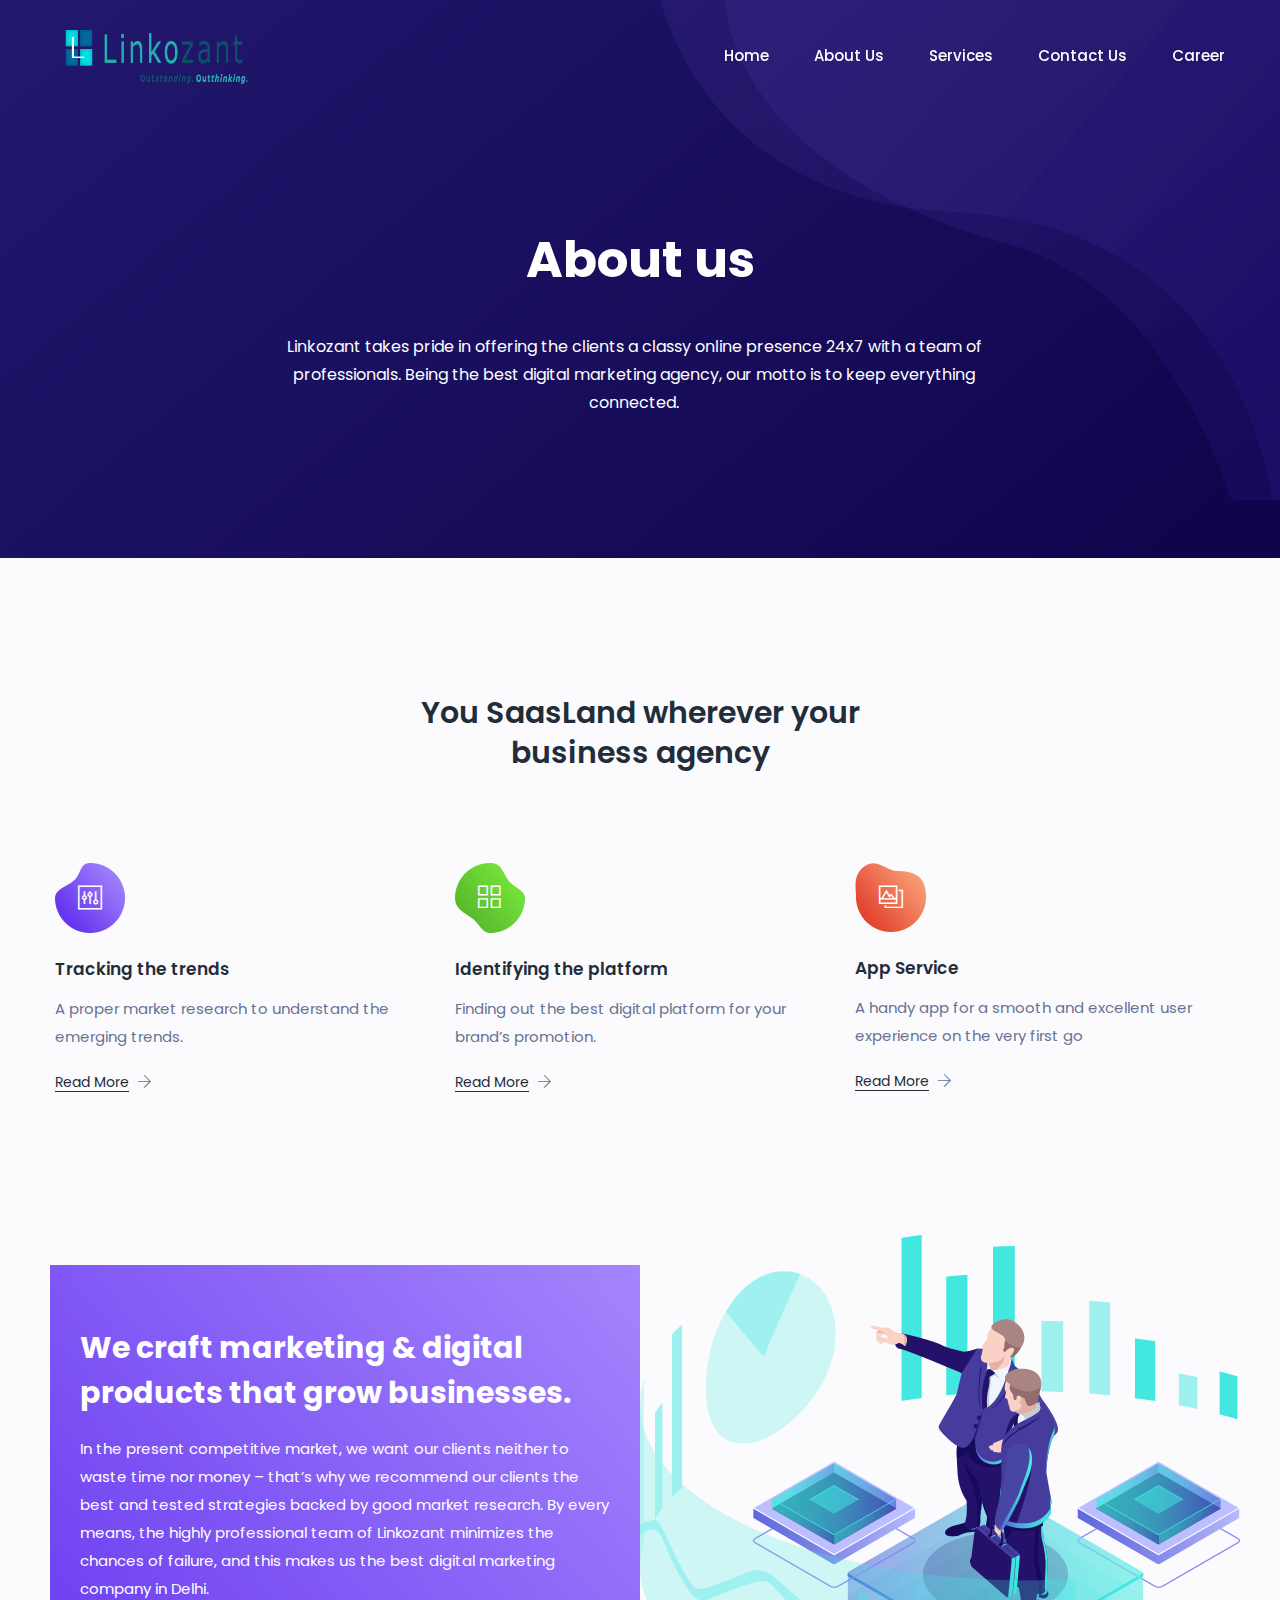
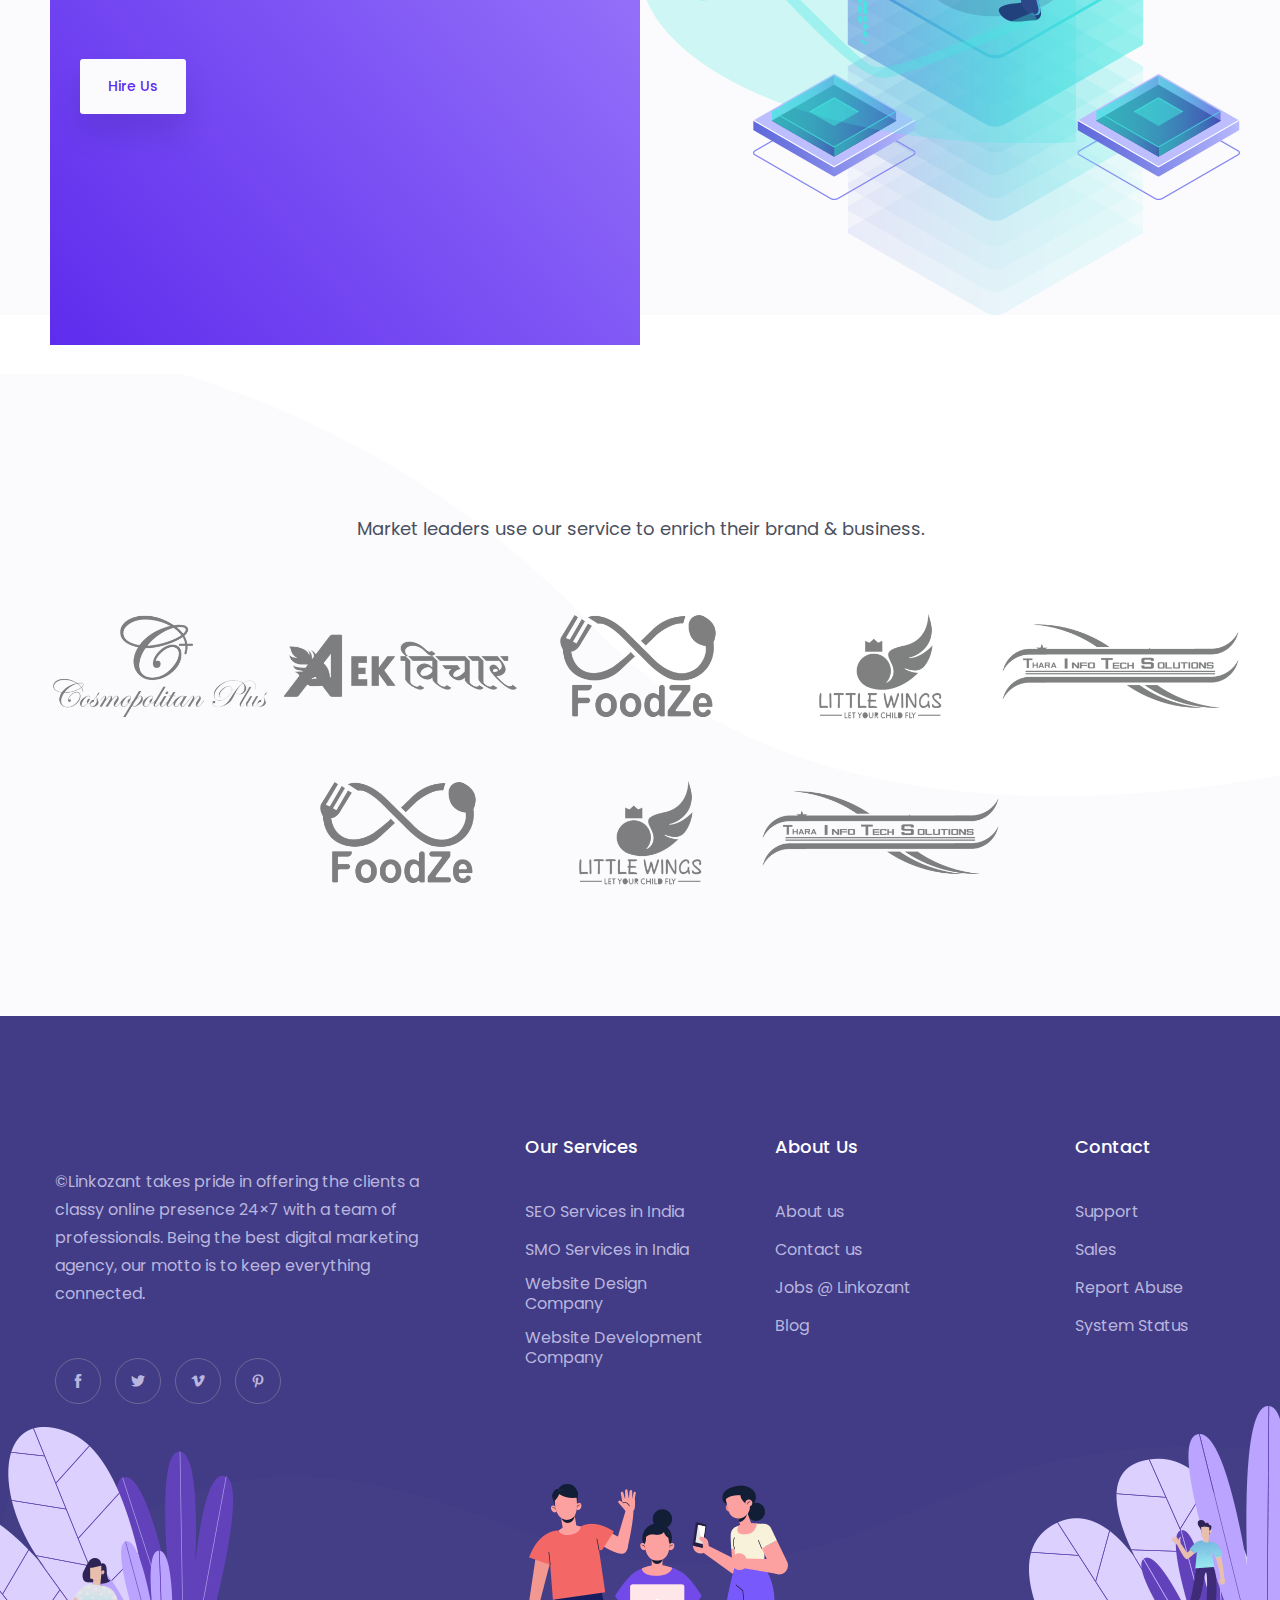
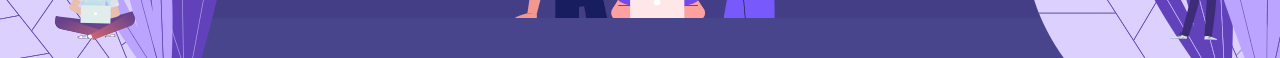
==== aboutus.html @ 65964228 "initial commit" ====
<!doctype html>
<html lang="en">

<head>
    <!-- Required meta tags -->
    <meta charset="utf-8">
    <meta name="viewport" content="width=device-width, initial-scale=1, shrink-to-fit=no">
    <link rel="shortcut icon" href="img/logo-1.png" type="image/x-icon">
    <title>Linkozant</title>
    <!-- Bootstrap CSS -->
    <!-- Bootstrap CSS -->
    <link rel="stylesheet" href="css/bootstrap.min.css">
    <link rel="stylesheet" href="vendors/bootstrap-selector/css/bootstrap-select.min.css">
    <!--icon font css-->
    <link rel="stylesheet" href="vendors/themify-icon/themify-icons.css">
    <link rel="stylesheet" href="vendors/flaticon/flaticon.css">
    <link rel="stylesheet" href="vendors/animation/animate.css">
    <link rel="stylesheet" href="vendors/owl-carousel/assets/owl.carousel.min.css">
    <link rel="stylesheet" href="vendors/magnify-pop/magnific-popup.css">
    <link rel="stylesheet" href="vendors/nice-select/nice-select.css">
    <link rel="stylesheet" href="vendors/scroll/jquery.mCustomScrollbar.min.css">
    <link rel="stylesheet" href="vendors/elagent/style.css">
    <link rel="stylesheet" href="css/style.css">
    <link rel="stylesheet" href="css/responsive.css">
</head>

<body>
    <div id="preloader">
        <div id="ctn-preloader" class="ctn-preloader">
            <div class="animation-preloader">
                <div class="spinner"></div>
                <div class="txt-loading">
                    <span data-text-preloader="L" class="letters-loading">
                        L
                    </span>
                    <span data-text-preloader="I" class="letters-loading">
                        I
                    </span>
                    <span data-text-preloader="N" class="letters-loading">
                        N
                    </span>
                    <span data-text-preloader="K" class="letters-loading">
                        K
                    </span>
                    <span data-text-preloader="O" class="letters-loading">
                        O
                    </span>
                    <span data-text-preloader="Z" class="letters-loading">
                        Z
                    </span>
                    <span data-text-preloader="A" class="letters-loading">
                        A
                    </span>
                    <span data-text-preloader="N" class="letters-loading">
                        N
                    </span>
                    <span data-text-preloader="T" class="letters-loading">
                        T
                    </span>
                </div>
                <p class="text-center">Loading</p>
            </div>
            <div class="loader">
                <div class="row">
                    <div class="col-3 loader-section section-left">
                        <div class="bg"></div>
                    </div>
                    <div class="col-3 loader-section section-left">
                        <div class="bg"></div>
                    </div>
                    <div class="col-3 loader-section section-right">
                        <div class="bg"></div>
                    </div>
                    <div class="col-3 loader-section section-right">
                        <div class="bg"></div>
                    </div>
                </div>
            </div>
        </div>
    </div>
    <div class="body_wrapper">
        <!-- Header-->
        <header class="header_area">
            <nav class="navbar navbar-expand-lg menu_one menu_eight">
                <div class="container">
                    <a class="navbar-brand sticky_logo" href="#"><img src="img/logo-2.png" srcset="img/logo-2.png" alt="logo"><img src="img/logo-2.png" srcset="img/logo-2.png 2x" alt=""></a>
                    <button class="navbar-toggler collapsed" type="button" data-toggle="collapse" data-target="#navbarSupportedContent" aria-controls="navbarSupportedContent" aria-expanded="false" aria-label="Toggle navigation">
                        <span class="menu_toggle">
                            <span class="hamburger">
                                <span></span>
                                <span></span>
                                <span></span>
                            </span>
                            <span class="hamburger-cross">
                                <span></span>
                                <span></span>
                            </span>
                        </span>
                    </button>

                    <div class="collapse navbar-collapse" id="navbarSupportedContent">
                        <ul class="navbar-nav menu w_menu ml-auto">

                            <li class="nav-item"><a title="Job Listing" class="nav-link" href="index.html">Home</a></li>
                            <li class="nav-item"><a title="Job Listing" class="nav-link" href="aboutus.html">About Us</a></li>
                            <li class="nav-item"><a title="Job Listing" class="nav-link" href="services.html">Services</a></li>
                            <li class="nav-item"><a title="Job Listing" class="nav-link" href="contactus.html">Contact Us</a></li>
                            <li class="nav-item"><a title="Job Listing" class="nav-link" href="career.html">Career</a></li>
                            
                            
                        
                        </ul>
                    </div>
                </div>
            </nav>
        </header>
        <!-- Header-->
        <section class="breadcrumb_area">
            <img class="breadcrumb_shap" src="img/breadcrumb/banner_bg.png" alt="">
            <div class="container">
                <div class="breadcrumb_content text-center">
                    <h1 class="f_p f_700 f_size_50 w_color l_height50 mb_20">About us</h1>
                    <p class="f_400 linko mt-5 w_color f_size_16 l_height26">Linkozant takes pride in offering the clients a classy online presence 24x7 with a team of professionals. Being the best digital marketing agency, our motto is to keep everything connected.</p>
                </div>
            </div>
        </section>
        <section class="agency_service_area bg_color">
            <div class="container">
                <h2 class="f_size_30 f_600 t_color3 l_height40 text-center mb_90">You SaasLand wherever your<br>
                    business agency</h2>
                <div class="row mb_30">
                    <div class="col-lg-4 col-sm-6">
                        <div class="p_service_item agency_service_item pr_70">
                            <div class="icon">
                                <img src="img/home4/icon_shape1.png" alt="">
                                <i class="ti-panel"></i>
                            </div>
                            <h5 class="f_600 f_p t_color3">Tracking the trends</h5>
                            <p>A proper market research to understand the emerging trends.</p>
                            <p class="mb-0"><a href="#">Read More</a><i class="ti-arrow-right"></i></p>
                        </div>
                    </div>
                    <div class="col-lg-4 col-sm-6">
                        <div class="p_service_item agency_service_item pl_20 pr_70">
                            <div class="icon">
                                <img src="img/home4/icon_shape2.png" alt="">
                                <i class="ti-layout-grid2"></i>
                            </div>
                            <h5 class="f_600 f_p t_color3">Identifying the platform</h5>
                            <p>Finding out the best digital platform for your brand’s promotion.</p>
                            <p class="mb-0"><a href="#">Read More</a><i class="ti-arrow-right"></i></p>
                        </div>
                    </div>
                    <div class="col-lg-4 col-sm-6">
                        <div class="p_service_item agency_service_item pl_20 pr_70">
                            <div class="icon">
                                <img src="img/home4/icon_shape3.png" alt="">
                                <i class="ti-gallery"></i>
                            </div>
                            <h5 class="f_600 f_p t_color3">App Service</h5>
                            <p>A handy app for a smooth and excellent user experience on the very first go</p>
                            <p class="mb-0"><a href="#">Read More</a><i class="ti-arrow-right"></i></p>
                        </div>
                    </div>
                </div>
            </div>
        </section>
        <section class="agency_about_area d-flex bg_color">
            <div class="col-lg-6 about_content_left ">
                <div class="about_content mb_30">
                    <h2 class="f_size_30 f_700 l_height45 mb_20">We craft marketing & digital products that grow
                        businesses.</h2>
                    <p class="f_size_15 f_400">In the present competitive market, we want our clients neither to waste time nor money – that’s why we recommend our clients the best and tested strategies backed by good market research. By every means, the highly professional team of Linkozant minimizes the chances of failure, and this makes us the best digital marketing company in Delhi.</p>
                    <a href="#" class="about_btn btn_hover mt_40">Hire Us</a>
                </div>
            </div>
            <div class="col-lg-6 about_img">
                <img src="img/home-software/pie.png" alt="" class="img-fluid">
            </div>
        </section>

        <section class="partner_logo_area_five">
            <div class="container">
                <h4 class="f_size_18 f_400 f_p text-center l_height28 mb_70">Market leaders use our service to enrich their brand
                    & business.</h4>
                <div class="row partner_info">
                    <div class="logo_item">
                        <a href="#"><img src="img/home3/logo_01.png" alt=""></a>
                    </div>
                    <div class="logo_item">
                        <a href="#"><img src="img/home3/logo_02.png" alt=""></a>
                    </div>
                    <div class="logo_item">
                        <a href="#"><img src="img/home3/logo_03.png" alt=""></a>
                    </div>
                    <div class="logo_item">
                        <a href="#"><img src="img/home3/logo_04.png" alt=""></a>
                    </div>
                    <div class="logo_item">
                        <a href="#"><img src="img/home3/logo_05.png" alt=""></a>
                    </div>
                    <div class="logo_item">
                        <a href="#"><img src="img/home3/logo_03.png" alt=""></a>
                    </div>
                    <div class="logo_item">
                        <a href="#"><img src="img/home3/logo_04.png" alt=""></a>
                    </div>
                    <div class="logo_item">
                        <a href="#"><img src="img/home3/logo_05.png" alt=""></a>
                    </div>
                </div>
            </div>
        </section>

        

        <footer class="footer_area h_footer_dark pos_footer_area">
            <img class="leaf_left" src="img/pos/leaf-left.png" alt="">
            <img class="leaf_right" src="img/pos/leaf-right.png" alt="">
            <div class="container">
                <div class="row">
                    <div class="col-lg-4 col-md-6">
                        <div class="f_widget dark_widget company_widget">
    
                            <p>©Linkozant takes pride in offering the clients a classy online presence 24×7 with a team of professionals. Being the best digital marketing agency, our motto is to keep everything connected.</p>
                            <div class="f_social_icon">
                                <a href="#" class="ti-facebook"></a>
                                <a href="#" class="ti-twitter-alt"></a>
                                <a href="#" class="ti-vimeo-alt"></a>
                                <a href="#" class="ti-pinterest"></a>
                            </div>
                        </div>
                    </div>
                    <div class="col-lg-3 col-md-6">
                        <div class="f_widget dark_widget about-widget pl_70">
                            <h3 class="f-title f_500 t_color f_size_18 mb_40">Our Services</h3>
                            <ul class="list-unstyled f_list">
                                <li><a href="#">SEO Services in India</a></li>
                                <li><a href="#">SMO Services in India</a></li>
                                <li><a href="#">Website Design Company</a></li>
                                <li><a href="#">Website Development Company</a></li>
                            </ul>
                        </div>
                    </div>
                    <div class="col-lg-3 col-md-6">
                        <div class="f_widget dark_widget about-widget pl_20">
                            <h3 class="f-title f_500 t_color f_size_18 mb_40">About Us</h3>
                            <ul class="list-unstyled f_list">
                                <li><a href="#">About us</a></li>
                                <li><a href="#">Contact us</a></li>
                                <li><a href="#">Jobs @ Linkozant </a></li>
                                <li><a href="#">Blog</a></li>
                            </ul>
                        </div>
                    </div>
                    <div class="col-lg-2 col-md-6">
                        <div class="f_widget dark_widget about-widget pl_20">
                            <h3 class="f-title f_500 t_color f_size_18 mb_40">Contact</h3>
                            <ul class="list-unstyled f_list">
                                <li><a href="#">Support</a></li>
                                <li><a href="#">Sales</a></li>
                                <li><a href="#">Report Abuse</a></li>
                                <li><a href="#">System Status</a></li>
                            </ul>
                        </div>
                    </div>
                </div>
                <div class="pos_footer_bottom justify-content-between d-flex align-items-end">
                    <img class="pos_women" src="img/pos/women.png" alt="">
                    <img src="img/pos/people.png" alt="">
                    <img class="pos_women" src="img/pos/man.png" alt="">
                </div>
            </div>
            <svg class="wave_shap" xmlns="http://www.w3.org/2000/svg">
                <path fill-rule="evenodd" opacity="0.302" fill="rgb(73, 69, 140)" d="M22.990,11.999 C22.990,11.999 -62.334,196.188 102.000,90.998 C236.033,5.204 349.217,18.152 512.000,80.998 C773.380,181.909 898.075,49.752 1051.000,15.998 C1316.369,-42.574 1488.518,78.268 1581.000,112.999 C1783.485,189.036 1942.990,61.999 1942.990,61.999 L1942.990,211.999 L22.990,211.999 L22.990,11.999 Z" />
            </svg>
        </footer>
    </div>
    <!-- Optional JavaScript -->
    <!-- jQuery first, then Popper.js, then Bootstrap JS -->
    <script src="js/jquery-3.2.1.min.js"></script>
    <script src="js/propper.js"></script>
    <script src="js/bootstrap.min.js"></script>
    <script src="vendors/wow/wow.min.js"></script>
    <script src="vendors/sckroller/jquery.parallax-scroll.js"></script>
    <script src="vendors/owl-carousel/owl.carousel.min.js"></script>
    <script src="vendors/imagesloaded/imagesloaded.pkgd.min.js"></script>
    <script src="vendors/isotope/isotope-min.js"></script>
    <script src="vendors/magnify-pop/jquery.magnific-popup.min.js"></script>
    <script src="vendors/bootstrap-selector/js/bootstrap-select.min.js"></script>
    <script src="vendors/nice-select/jquery.nice-select.min.js"></script>
    <script src="vendors/scroll/jquery.mCustomScrollbar.concat.min.js"></script>
    <script src="js/plugins.js"></script>
    <script src="js/main.js"></script>
</body>

</html>
---- vendors/themify-icon/themify-icons.css ----
@font-face {
	font-family: 'themify';
	src:url('fonts/themify.eot?-fvbane');
	src:url('fonts/themify.eot?#iefix-fvbane') format('embedded-opentype'),
		url('fonts/themify.woff?-fvbane') format('woff'),
		url('fonts/themify.ttf?-fvbane') format('truetype'),
		url('fonts/themify.svg?-fvbane#themify') format('svg');
	font-weight: normal;
	font-style: normal;
}

[class^="ti-"], [class*=" ti-"] {
	font-family: 'themify';
	speak: none;
	font-style: normal;
	font-weight: normal;
	font-variant: normal;
	text-transform: none;
	line-height: 1;

	/* Better Font Rendering =========== */
	-webkit-font-smoothing: antialiased;
	-moz-osx-font-smoothing: grayscale;
}

.ti-wand:before {
	content: "\e600";
}
.ti-volume:before {
	content: "\e601";
}
.ti-user:before {
	content: "\e602";
}
.ti-unlock:before {
	content: "\e603";
}
.ti-unlink:before {
	content: "\e604";
}
.ti-trash:before {
	content: "\e605";
}
.ti-thought:before {
	content: "\e606";
}
.ti-target:before {
	content: "\e607";
}
.ti-tag:before {
	content: "\e608";
}
.ti-tablet:before {
	content: "\e609";
}
.ti-star:before {
	content: "\e60a";
}
.ti-spray:before {
	content: "\e60b";
}
.ti-signal:before {
	content: "\e60c";
}
.ti-shopping-cart:before {
	content: "\e60d";
}
.ti-shopping-cart-full:before {
	content: "\e60e";
}
.ti-settings:before {
	content: "\e60f";
}
.ti-search:before {
	content: "\e610";
}
.ti-zoom-in:before {
	content: "\e611";
}
.ti-zoom-out:before {
	content: "\e612";
}
.ti-cut:before {
	content: "\e613";
}
.ti-ruler:before {
	content: "\e614";
}
.ti-ruler-pencil:before {
	content: "\e615";
}
.ti-ruler-alt:before {
	content: "\e616";
}
.ti-bookmark:before {
	content: "\e617";
}
.ti-bookmark-alt:before {
	content: "\e618";
}
.ti-reload:before {
	content: "\e619";
}
.ti-plus:before {
	content: "\e61a";
}
.ti-pin:before {
	content: "\e61b";
}
.ti-pencil:before {
	content: "\e61c";
}
.ti-pencil-alt:before {
	content: "\e61d";
}
.ti-paint-roller:before {
	content: "\e61e";
}
.ti-paint-bucket:before {
	content: "\e61f";
}
.ti-na:before {
	content: "\e620";
}
.ti-mobile:before {
	content: "\e621";
}
.ti-minus:before {
	content: "\e622";
}
.ti-medall:before {
	content: "\e623";
}
.ti-medall-alt:before {
	content: "\e624";
}
.ti-marker:before {
	content: "\e625";
}
.ti-marker-alt:before {
	content: "\e626";
}
.ti-arrow-up:before {
	content: "\e627";
}
.ti-arrow-right:before {
	content: "\e628";
}
.ti-arrow-left:before {
	content: "\e629";
}
.ti-arrow-down:before {
	content: "\e62a";
}
.ti-lock:before {
	content: "\e62b";
}
.ti-location-arrow:before {
	content: "\e62c";
}
.ti-link:before {
	content: "\e62d";
}
.ti-layout:before {
	content: "\e62e";
}
.ti-layers:before {
	content: "\e62f";
}
.ti-layers-alt:before {
	content: "\e630";
}
.ti-key:before {
	content: "\e631";
}
.ti-import:before {
	content: "\e632";
}
.ti-image:before {
	content: "\e633";
}
.ti-heart:before {
	content: "\e634";
}
.ti-heart-broken:before {
	content: "\e635";
}
.ti-hand-stop:before {
	content: "\e636";
}
.ti-hand-open:before {
	content: "\e637";
}
.ti-hand-drag:before {
	content: "\e638";
}
.ti-folder:before {
	content: "\e639";
}
.ti-flag:before {
	content: "\e63a";
}
.ti-flag-alt:before {
	content: "\e63b";
}
.ti-flag-alt-2:before {
	content: "\e63c";
}
.ti-eye:before {
	content: "\e63d";
}
.ti-export:before {
	content: "\e63e";
}
.ti-exchange-vertical:before {
	content: "\e63f";
}
.ti-desktop:before {
	content: "\e640";
}
.ti-cup:before {
	content: "\e641";
}
.ti-crown:before {
	content: "\e642";
}
.ti-comments:before {
	content: "\e643";
}
.ti-comment:before {
	content: "\e644";
}
.ti-comment-alt:before {
	content: "\e645";
}
.ti-close:before {
	content: "\e646";
}
.ti-clip:before {
	content: "\e647";
}
.ti-angle-up:before {
	content: "\e648";
}
.ti-angle-right:before {
	content: "\e649";
}
.ti-angle-left:before {
	content: "\e64a";
}
.ti-angle-down:before {
	content: "\e64b";
}
.ti-check:before {
	content: "\e64c";
}
.ti-check-box:before {
	content: "\e64d";
}
.ti-camera:before {
	content: "\e64e";
}
.ti-announcement:before {
	content: "\e64f";
}
.ti-brush:before {
	content: "\e650";
}
.ti-briefcase:before {
	content: "\e651";
}
.ti-bolt:before {
	content: "\e652";
}
.ti-bolt-alt:before {
	content: "\e653";
}
.ti-blackboard:before {
	content: "\e654";
}
.ti-bag:before {
	content: "\e655";
}
.ti-move:before {
	content: "\e656";
}
.ti-arrows-vertical:before {
	content: "\e657";
}
.ti-arrows-horizontal:before {
	content: "\e658";
}
.ti-fullscreen:before {
	content: "\e659";
}
.ti-arrow-top-right:before {
	content: "\e65a";
}
.ti-arrow-top-left:before {
	content: "\e65b";
}
.ti-arrow-circle-up:before {
	content: "\e65c";
}
.ti-arrow-circle-right:before {
	content: "\e65d";
}
.ti-arrow-circle-left:before {
	content: "\e65e";
}
.ti-arrow-circle-down:before {
	content: "\e65f";
}
.ti-angle-double-up:before {
	content: "\e660";
}
.ti-angle-double-right:before {
	content: "\e661";
}
.ti-angle-double-left:before {
	content: "\e662";
}
.ti-angle-double-down:before {
	content: "\e663";
}
.ti-zip:before {
	content: "\e664";
}
.ti-world:before {
	content: "\e665";
}
.ti-wheelchair:before {
	content: "\e666";
}
.ti-view-list:before {
	content: "\e667";
}
.ti-view-list-alt:before {
	content: "\e668";
}
.ti-view-grid:before {
	content: "\e669";
}
.ti-uppercase:before {
	content: "\e66a";
}
.ti-upload:before {
	content: "\e66b";
}
.ti-underline:before {
	content: "\e66c";
}
.ti-truck:before {
	content: "\e66d";
}
.ti-timer:before {
	content: "\e66e";
}
.ti-ticket:before {
	content: "\e66f";
}
.ti-thumb-up:before {
	content: "\e670";
}
.ti-thumb-down:before {
	content: "\e671";
}
.ti-text:before {
	content: "\e672";
}
.ti-stats-up:before {
	content: "\e673";
}
.ti-stats-down:before {
	content: "\e674";
}
.ti-split-v:before {
	content: "\e675";
}
.ti-split-h:before {
	content: "\e676";
}
.ti-smallcap:before {
	content: "\e677";
}
.ti-shine:before {
	content: "\e678";
}
.ti-shift-right:before {
	content: "\e679";
}
.ti-shift-left:before {
	content: "\e67a";
}
.ti-shield:before {
	content: "\e67b";
}
.ti-notepad:before {
	content: "\e67c";
}
.ti-server:before {
	content: "\e67d";
}
.ti-quote-right:before {
	content: "\e67e";
}
.ti-quote-left:before {
	content: "\e67f";
}
.ti-pulse:before {
	content: "\e680";
}
.ti-printer:before {
	content: "\e681";
}
.ti-power-off:before {
	content: "\e682";
}
.ti-plug:before {
	content: "\e683";
}
.ti-pie-chart:before {
	content: "\e684";
}
.ti-paragraph:before {
	content: "\e685";
}
.ti-panel:before {
	content: "\e686";
}
.ti-package:before {
	content: "\e687";
}
.ti-music:before {
	content: "\e688";
}
.ti-music-alt:before {
	content: "\e689";
}
.ti-mouse:before {
	content: "\e68a";
}
.ti-mouse-alt:before {
	content: "\e68b";
}
.ti-money:before {
	content: "\e68c";
}
.ti-microphone:before {
	content: "\e68d";
}
.ti-menu:before {
	content: "\e68e";
}
.ti-menu-alt:before {
	content: "\e68f";
}
.ti-map:before {
	content: "\e690";
}
.ti-map-alt:before {
	content: "\e691";
}
.ti-loop:before {
	content: "\e692";
}
.ti-location-pin:before {
	content: "\e693";
}
.ti-list:before {
	content: "\e694";
}
.ti-light-bulb:before {
	content: "\e695";
}
.ti-Italic:before {
	content: "\e696";
}
.ti-info:before {
	content: "\e697";
}
.ti-infinite:before {
	content: "\e698";
}
.ti-id-badge:before {
	content: "\e699";
}
.ti-hummer:before {
	content: "\e69a";
}
.ti-home:before {
	content: "\e69b";
}
.ti-help:before {
	content: "\e69c";
}
.ti-headphone:before {
	content: "\e69d";
}
.ti-harddrives:before {
	content: "\e69e";
}
.ti-harddrive:before {
	content: "\e69f";
}
.ti-gift:before {
	content: "\e6a0";
}
.ti-game:before {
	content: "\e6a1";
}
.ti-filter:before {
	content: "\e6a2";
}
.ti-files:before {
	content: "\e6a3";
}
.ti-file:before {
	content: "\e6a4";
}
.ti-eraser:before {
	content: "\e6a5";
}
.ti-envelope:before {
	content: "\e6a6";
}
.ti-download:before {
	content: "\e6a7";
}
.ti-direction:before {
	content: "\e6a8";
}
.ti-direction-alt:before {
	content: "\e6a9";
}
.ti-dashboard:before {
	content: "\e6aa";
}
.ti-control-stop:before {
	content: "\e6ab";
}
.ti-control-shuffle:before {
	content: "\e6ac";
}
.ti-control-play:before {
	content: "\e6ad";
}
.ti-control-pause:before {
	content: "\e6ae";
}
.ti-control-forward:before {
	content: "\e6af";
}
.ti-control-backward:before {
	content: "\e6b0";
}
.ti-cloud:before {
	content: "\e6b1";
}
.ti-cloud-up:before {
	content: "\e6b2";
}
.ti-cloud-down:before {
	content: "\e6b3";
}
.ti-clipboard:before {
	content: "\e6b4";
}
.ti-car:before {
	content: "\e6b5";
}
.ti-calendar:before {
	content: "\e6b6";
}
.ti-book:before {
	content: "\e6b7";
}
.ti-bell:before {
	content: "\e6b8";
}
.ti-basketball:before {
	content: "\e6b9";
}
.ti-bar-chart:before {
	content: "\e6ba";
}
.ti-bar-chart-alt:before {
	content: "\e6bb";
}
.ti-back-right:before {
	content: "\e6bc";
}
.ti-back-left:before {
	content: "\e6bd";
}
.ti-arrows-corner:before {
	content: "\e6be";
}
.ti-archive:before {
	content: "\e6bf";
}
.ti-anchor:before {
	content: "\e6c0";
}
.ti-align-right:before {
	content: "\e6c1";
}
.ti-align-left:before {
	content: "\e6c2";
}
.ti-align-justify:before {
	content: "\e6c3";
}
.ti-align-center:before {
	content: "\e6c4";
}
.ti-alert:before {
	content: "\e6c5";
}
.ti-alarm-clock:before {
	content: "\e6c6";
}
.ti-agenda:before {
	content: "\e6c7";
}
.ti-write:before {
	content: "\e6c8";
}
.ti-window:before {
	content: "\e6c9";
}
.ti-widgetized:before {
	content: "\e6ca";
}
.ti-widget:before {
	content: "\e6cb";
}
.ti-widget-alt:before {
	content: "\e6cc";
}
.ti-wallet:before {
	content: "\e6cd";
}
.ti-video-clapper:before {
	content: "\e6ce";
}
.ti-video-camera:before {
	content: "\e6cf";
}
.ti-vector:before {
	content: "\e6d0";
}
.ti-themify-logo:before {
	content: "\e6d1";
}
.ti-themify-favicon:before {
	content: "\e6d2";
}
.ti-themify-favicon-alt:before {
	content: "\e6d3";
}
.ti-support:before {
	content: "\e6d4";
}
.ti-stamp:before {
	content: "\e6d5";
}
.ti-split-v-alt:before {
	content: "\e6d6";
}
.ti-slice:before {
	content: "\e6d7";
}
.ti-shortcode:before {
	content: "\e6d8";
}
.ti-shift-right-alt:before {
	content: "\e6d9";
}
.ti-shift-left-alt:before {
	content: "\e6da";
}
.ti-ruler-alt-2:before {
	content: "\e6db";
}
.ti-receipt:before {
	content: "\e6dc";
}
.ti-pin2:before {
	content: "\e6dd";
}
.ti-pin-alt:before {
	content: "\e6de";
}
.ti-pencil-alt2:before {
	content: "\e6df";
}
.ti-palette:before {
	content: "\e6e0";
}
.ti-more:before {
	content: "\e6e1";
}
.ti-more-alt:before {
	content: "\e6e2";
}
.ti-microphone-alt:before {
	content: "\e6e3";
}
.ti-magnet:before {
	content: "\e6e4";
}
.ti-line-double:before {
	content: "\e6e5";
}
.ti-line-dotted:before {
	content: "\e6e6";
}
.ti-line-dashed:before {
	content: "\e6e7";
}
.ti-layout-width-full:before {
	content: "\e6e8";
}
.ti-layout-width-default:before {
	content: "\e6e9";
}
.ti-layout-width-default-alt:before {
	content: "\e6ea";
}
.ti-layout-tab:before {
	content: "\e6eb";
}
.ti-layout-tab-window:before {
	content: "\e6ec";
}
.ti-layout-tab-v:before {
	content: "\e6ed";
}
.ti-layout-tab-min:before {
	content: "\e6ee";
}
.ti-layout-slider:before {
	content: "\e6ef";
}
.ti-layout-slider-alt:before {
	content: "\e6f0";
}
.ti-layout-sidebar-right:before {
	content: "\e6f1";
}
.ti-layout-sidebar-none:before {
	content: "\e6f2";
}
.ti-layout-sidebar-left:before {
	content: "\e6f3";
}
.ti-layout-placeholder:before {
	content: "\e6f4";
}
.ti-layout-menu:before {
	content: "\e6f5";
}
.ti-layout-menu-v:before {
	content: "\e6f6";
}
.ti-layout-menu-separated:before {
	content: "\e6f7";
}
.ti-layout-menu-full:before {
	content: "\e6f8";
}
.ti-layout-media-right-alt:before {
	content: "\e6f9";
}
.ti-layout-media-right:before {
	content: "\e6fa";
}
.ti-layout-media-overlay:before {
	content: "\e6fb";
}
.ti-layout-media-overlay-alt:before {
	content: "\e6fc";
}
.ti-layout-media-overlay-alt-2:before {
	content: "\e6fd";
}
.ti-layout-media-left-alt:before {
	content: "\e6fe";
}
.ti-layout-media-left:before {
	content: "\e6ff";
}
.ti-layout-media-center-alt:before {
	content: "\e700";
}
.ti-layout-media-center:before {
	content: "\e701";
}
.ti-layout-list-thumb:before {
	content: "\e702";
}
.ti-layout-list-thumb-alt:before {
	content: "\e703";
}
.ti-layout-list-post:before {
	content: "\e704";
}
.ti-layout-list-large-image:before {
	content: "\e705";
}
.ti-layout-line-solid:before {
	content: "\e706";
}
.ti-layout-grid4:before {
	content: "\e707";
}
.ti-layout-grid3:before {
	content: "\e708";
}
.ti-layout-grid2:before {
	content: "\e709";
}
.ti-layout-grid2-thumb:before {
	content: "\e70a";
}
.ti-layout-cta-right:before {
	content: "\e70b";
}
.ti-layout-cta-left:before {
	content: "\e70c";
}
.ti-layout-cta-center:before {
	content: "\e70d";
}
.ti-layout-cta-btn-right:before {
	content: "\e70e";
}
.ti-layout-cta-btn-left:before {
	content: "\e70f";
}
.ti-layout-column4:before {
	content: "\e710";
}
.ti-layout-column3:before {
	content: "\e711";
}
.ti-layout-column2:before {
	content: "\e712";
}
.ti-layout-accordion-separated:before {
	content: "\e713";
}
.ti-layout-accordion-merged:before {
	content: "\e714";
}
.ti-layout-accordion-list:before {
	content: "\e715";
}
.ti-ink-pen:before {
	content: "\e716";
}
.ti-info-alt:before {
	content: "\e717";
}
.ti-help-alt:before {
	content: "\e718";
}
.ti-headphone-alt:before {
	content: "\e719";
}
.ti-hand-point-up:before {
	content: "\e71a";
}
.ti-hand-point-right:before {
	content: "\e71b";
}
.ti-hand-point-left:before {
	content: "\e71c";
}
.ti-hand-point-down:before {
	content: "\e71d";
}
.ti-gallery:before {
	content: "\e71e";
}
.ti-face-smile:before {
	content: "\e71f";
}
.ti-face-sad:before {
	content: "\e720";
}
.ti-credit-card:before {
	content: "\e721";
}
.ti-control-skip-forward:before {
	content: "\e722";
}
.ti-control-skip-backward:before {
	content: "\e723";
}
.ti-control-record:before {
	content: "\e724";
}
.ti-control-eject:before {
	content: "\e725";
}
.ti-comments-smiley:before {
	content: "\e726";
}
.ti-brush-alt:before {
	content: "\e727";
}
.ti-youtube:before {
	content: "\e728";
}
.ti-vimeo:before {
	content: "\e729";
}
.ti-twitter:before {
	content: "\e72a";
}
.ti-time:before {
	content: "\e72b";
}
.ti-tumblr:before {
	content: "\e72c";
}
.ti-skype:before {
	content: "\e72d";
}
.ti-share:before {
	content: "\e72e";
}
.ti-share-alt:before {
	content: "\e72f";
}
.ti-rocket:before {
	content: "\e730";
}
.ti-pinterest:before {
	content: "\e731";
}
.ti-new-window:before {
	content: "\e732";
}
.ti-microsoft:before {
	content: "\e733";
}
.ti-list-ol:before {
	content: "\e734";
}
.ti-linkedin:before {
	content: "\e735";
}
.ti-layout-sidebar-2:before {
	content: "\e736";
}
.ti-layout-grid4-alt:before {
	content: "\e737";
}
.ti-layout-grid3-alt:before {
	content: "\e738";
}
.ti-layout-grid2-alt:before {
	content: "\e739";
}
.ti-layout-column4-alt:before {
	content: "\e73a";
}
.ti-layout-column3-alt:before {
	content: "\e73b";
}
.ti-layout-column2-alt:before {
	content: "\e73c";
}
.ti-instagram:before {
	content: "\e73d";
}
.ti-google:before {
	content: "\e73e";
}
.ti-github:before {
	content: "\e73f";
}
.ti-flickr:before {
	content: "\e740";
}
.ti-facebook:before {
	content: "\e741";
}
.ti-dropbox:before {
	content: "\e742";
}
.ti-dribbble:before {
	content: "\e743";
}
.ti-apple:before {
	content: "\e744";
}
.ti-android:before {
	content: "\e745";
}
.ti-save:before {
	content: "\e746";
}
.ti-save-alt:before {
	content: "\e747";
}
.ti-yahoo:before {
	content: "\e748";
}
.ti-wordpress:before {
	content: "\e749";
}
.ti-vimeo-alt:before {
	content: "\e74a";
}
.ti-twitter-alt:before {
	content: "\e74b";
}
.ti-tumblr-alt:before {
	content: "\e74c";
}
.ti-trello:before {
	content: "\e74d";
}
.ti-stack-overflow:before {
	content: "\e74e";
}
.ti-soundcloud:before {
	content: "\e74f";
}
.ti-sharethis:before {
	content: "\e750";
}
.ti-sharethis-alt:before {
	content: "\e751";
}
.ti-reddit:before {
	content: "\e752";
}
.ti-pinterest-alt:before {
	content: "\e753";
}
.ti-microsoft-alt:before {
	content: "\e754";
}
.ti-linux:before {
	content: "\e755";
}
.ti-jsfiddle:before {
	content: "\e756";
}
.ti-joomla:before {
	content: "\e757";
}
.ti-html5:before {
	content: "\e758";
}
.ti-flickr-alt:before {
	content: "\e759";
}
.ti-email:before {
	content: "\e75a";
}
.ti-drupal:before {
	content: "\e75b";
}
.ti-dropbox-alt:before {
	content: "\e75c";
}
.ti-css3:before {
	content: "\e75d";
}
.ti-rss:before {
	content: "\e75e";
}
.ti-rss-alt:before {
	content: "\e75f";
}
---- vendors/flaticon/flaticon.css ----
/*
  	Flaticon icon font: Flaticon
  	Creation date: 24/07/2018 07:52
  	*/

@font-face {
  font-family: "Flaticon";
  src: url("./Flaticon.eot");
  src: url("./Flaticon.eot?#iefix") format("embedded-opentype"),
       url("./Flaticon.woff") format("woff"),
       url("./Flaticon.ttf") format("truetype"),
       url("./Flaticon.svg#Flaticon") format("svg");
  font-weight: normal;
  font-style: normal;
}

@media screen and (-webkit-min-device-pixel-ratio:0) {
  @font-face {
    font-family: "Flaticon";
    src: url("./Flaticon.svg#Flaticon") format("svg");
  }
}

[class^="flaticon-"]:before, [class*=" flaticon-"]:before,
[class^="flaticon-"]:after, [class*=" flaticon-"]:after {   
  font-family: Flaticon;
        font-size: 20px;
font-style: normal;
margin-left: 20px;
}

.flaticon-target:before { content: "\f100"; }
.flaticon-lightbulb:before { content: "\f101"; }
.flaticon-mortarboard:before { content: "\f102"; }
---- vendors/nice-select/nice-select.css ----
.nice-select {
  -webkit-tap-highlight-color: transparent;
  background-color: #fff;
  border-radius: 5px;
  border: solid 1px #e8e8e8;
  box-sizing: border-box;
  clear: both;
  cursor: pointer;
  display: block;
  float: left;
  font-family: inherit;
  font-size: 14px;
  font-weight: normal;
  height: 42px;
  line-height: 40px;
  outline: none;
  padding-left: 18px;
  padding-right: 30px;
  position: relative;
  text-align: left !important;
  -webkit-transition: all 0.2s ease-in-out;
  transition: all 0.2s ease-in-out;
  -webkit-user-select: none;
     -moz-user-select: none;
      -ms-user-select: none;
          user-select: none;
  white-space: nowrap;
  width: auto; }
  .nice-select:hover {
    border-color: #dbdbdb; }
  .nice-select:active, .nice-select.open, .nice-select:focus {
    border-color: #999; }
  .nice-select:after {
    border-bottom: 2px solid #999;
    border-right: 2px solid #999;
    content: '';
    display: block;
    height: 5px;
    margin-top: -4px;
    pointer-events: none;
    position: absolute;
    right: 12px;
    top: 50%;
    -webkit-transform-origin: 66% 66%;
        -ms-transform-origin: 66% 66%;
            transform-origin: 66% 66%;
    -webkit-transform: rotate(45deg);
        -ms-transform: rotate(45deg);
            transform: rotate(45deg);
    -webkit-transition: all 0.15s ease-in-out;
    transition: all 0.15s ease-in-out;
    width: 5px; }
  .nice-select.open:after {
    -webkit-transform: rotate(-135deg);
        -ms-transform: rotate(-135deg);
            transform: rotate(-135deg); }
  .nice-select.open .list {
    opacity: 1;
    pointer-events: auto;
    -webkit-transform: scale(1) translateY(0);
        -ms-transform: scale(1) translateY(0);
            transform: scale(1) translateY(0); }
  .nice-select.disabled {
    border-color: #ededed;
    color: #999;
    pointer-events: none; }
    .nice-select.disabled:after {
      border-color: #cccccc; }
  .nice-select.wide {
    width: 100%; }
    .nice-select.wide .list {
      left: 0 !important;
      right: 0 !important; }
  .nice-select.right {
    float: right; }
    .nice-select.right .list {
      left: auto;
      right: 0; }
  .nice-select.small {
    font-size: 12px;
    height: 36px;
    line-height: 34px; }
    .nice-select.small:after {
      height: 4px;
      width: 4px; }
    .nice-select.small .option {
      line-height: 34px;
      min-height: 34px; }
  .nice-select .list {
    background-color: #fff;
    border-radius: 5px;
    box-shadow: 0 0 0 1px rgba(68, 68, 68, 0.11);
    box-sizing: border-box;
    margin-top: 4px;
    opacity: 0;
    overflow: hidden;
    padding: 0;
    pointer-events: none;
    position: absolute;
    top: 100%;
    left: 0;
    -webkit-transform-origin: 50% 0;
        -ms-transform-origin: 50% 0;
            transform-origin: 50% 0;
    -webkit-transform: scale(0.75) translateY(-21px);
        -ms-transform: scale(0.75) translateY(-21px);
            transform: scale(0.75) translateY(-21px);
    -webkit-transition: all 0.2s cubic-bezier(0.5, 0, 0, 1.25), opacity 0.15s ease-out;
    transition: all 0.2s cubic-bezier(0.5, 0, 0, 1.25), opacity 0.15s ease-out;
    z-index: 9; }
    .nice-select .list:hover .option:not(:hover) {
      background-color: transparent !important; }
  .nice-select .option {
    cursor: pointer;
    font-weight: 400;
    line-height: 40px;
    list-style: none;
    min-height: 40px;
    outline: none;
    padding-left: 18px;
    padding-right: 29px;
    text-align: left;
    -webkit-transition: all 0.2s;
    transition: all 0.2s; }
    .nice-select .option:hover, .nice-select .option.focus, .nice-select .option.selected.focus {
      background-color: #f6f6f6; }
    .nice-select .option.selected {
      font-weight: bold; }
    .nice-select .option.disabled {
      background-color: transparent;
      color: #999;
      cursor: default; }

.no-csspointerevents .nice-select .list {
  display: none; }

.no-csspointerevents .nice-select.open .list {
  display: block; }
---- vendors/elagent/style.css ----
@font-face {
	font-family: 'ElegantIcons';
	src:url('fonts/ElegantIcons.eot');
	src:url('fonts/ElegantIcons.eot?#iefix') format('embedded-opentype'),
		url('fonts/ElegantIcons.woff') format('woff'),
		url('fonts/ElegantIcons.ttf') format('truetype'),
		url('fonts/ElegantIcons.svg#ElegantIcons') format('svg');
	font-weight: normal;
	font-style: normal;
}

/* Use the following CSS code if you want to use data attributes for inserting your icons */
[data-icon]:before {
	font-family: 'ElegantIcons';
	content: attr(data-icon);
	speak: none;
	font-weight: normal;
	font-variant: normal;
	text-transform: none;
	line-height: 1;
	-webkit-font-smoothing: antialiased;
	-moz-osx-font-smoothing: grayscale;
}

/* Use the following CSS code if you want to have a class per icon */
/*
Instead of a list of all class selectors,
you can use the generic selector below, but it's slower:
[class*="your-class-prefix"] {
*/
.arrow_up, .arrow_down, .arrow_left, .arrow_right, .arrow_left-up, .arrow_right-up, .arrow_right-down, .arrow_left-down, .arrow-up-down, .arrow_up-down_alt, .arrow_left-right_alt, .arrow_left-right, .arrow_expand_alt2, .arrow_expand_alt, .arrow_condense, .arrow_expand, .arrow_move, .arrow_carrot-up, .arrow_carrot-down, .arrow_carrot-left, .arrow_carrot-right, .arrow_carrot-2up, .arrow_carrot-2down, .arrow_carrot-2left, .arrow_carrot-2right, .arrow_carrot-up_alt2, .arrow_carrot-down_alt2, .arrow_carrot-left_alt2, .arrow_carrot-right_alt2, .arrow_carrot-2up_alt2, .arrow_carrot-2down_alt2, .arrow_carrot-2left_alt2, .arrow_carrot-2right_alt2, .arrow_triangle-up, .arrow_triangle-down, .arrow_triangle-left, .arrow_triangle-right, .arrow_triangle-up_alt2, .arrow_triangle-down_alt2, .arrow_triangle-left_alt2, .arrow_triangle-right_alt2, .arrow_back, .icon_minus-06, .icon_plus, .icon_close, .icon_check, .icon_minus_alt2, .icon_plus_alt2, .icon_close_alt2, .icon_check_alt2, .icon_zoom-out_alt, .icon_zoom-in_alt, .icon_search, .icon_box-empty, .icon_box-selected, .icon_minus-box, .icon_plus-box, .icon_box-checked, .icon_circle-empty, .icon_circle-slelected, .icon_stop_alt2, .icon_stop, .icon_pause_alt2, .icon_pause, .icon_menu, .icon_menu-square_alt2, .icon_menu-circle_alt2, .icon_ul, .icon_ol, .icon_adjust-horiz, .icon_adjust-vert, .icon_document_alt, .icon_documents_alt, .icon_pencil, .icon_pencil-edit_alt, .icon_pencil-edit, .icon_folder-alt, .icon_folder-open_alt, .icon_folder-add_alt, .icon_info_alt, .icon_error-oct_alt, .icon_error-circle_alt, .icon_error-triangle_alt, .icon_question_alt2, .icon_question, .icon_comment_alt, .icon_chat_alt, .icon_vol-mute_alt, .icon_volume-low_alt, .icon_volume-high_alt, .icon_quotations, .icon_quotations_alt2, .icon_clock_alt, .icon_lock_alt, .icon_lock-open_alt, .icon_key_alt, .icon_cloud_alt, .icon_cloud-upload_alt, .icon_cloud-download_alt, .icon_image, .icon_images, .icon_lightbulb_alt, .icon_gift_alt, .icon_house_alt, .icon_genius, .icon_mobile, .icon_tablet, .icon_laptop, .icon_desktop, .icon_camera_alt, .icon_mail_alt, .icon_cone_alt, .icon_ribbon_alt, .icon_bag_alt, .icon_creditcard, .icon_cart_alt, .icon_paperclip, .icon_tag_alt, .icon_tags_alt, .icon_trash_alt, .icon_cursor_alt, .icon_mic_alt, .icon_compass_alt, .icon_pin_alt, .icon_pushpin_alt, .icon_map_alt, .icon_drawer_alt, .icon_toolbox_alt, .icon_book_alt, .icon_calendar, .icon_film, .icon_table, .icon_contacts_alt, .icon_headphones, .icon_lifesaver, .icon_piechart, .icon_refresh, .icon_link_alt, .icon_link, .icon_loading, .icon_blocked, .icon_archive_alt, .icon_heart_alt, .icon_star_alt, .icon_star-half_alt, .icon_star, .icon_star-half, .icon_tools, .icon_tool, .icon_cog, .icon_cogs, .arrow_up_alt, .arrow_down_alt, .arrow_left_alt, .arrow_right_alt, .arrow_left-up_alt, .arrow_right-up_alt, .arrow_right-down_alt, .arrow_left-down_alt, .arrow_condense_alt, .arrow_expand_alt3, .arrow_carrot_up_alt, .arrow_carrot-down_alt, .arrow_carrot-left_alt, .arrow_carrot-right_alt, .arrow_carrot-2up_alt, .arrow_carrot-2dwnn_alt, .arrow_carrot-2left_alt, .arrow_carrot-2right_alt, .arrow_triangle-up_alt, .arrow_triangle-down_alt, .arrow_triangle-left_alt, .arrow_triangle-right_alt, .icon_minus_alt, .icon_plus_alt, .icon_close_alt, .icon_check_alt, .icon_zoom-out, .icon_zoom-in, .icon_stop_alt, .icon_menu-square_alt, .icon_menu-circle_alt, .icon_document, .icon_documents, .icon_pencil_alt, .icon_folder, .icon_folder-open, .icon_folder-add, .icon_folder_upload, .icon_folder_download, .icon_info, .icon_error-circle, .icon_error-oct, .icon_error-triangle, .icon_question_alt, .icon_comment, .icon_chat, .icon_vol-mute, .icon_volume-low, .icon_volume-high, .icon_quotations_alt, .icon_clock, .icon_lock, .icon_lock-open, .icon_key, .icon_cloud, .icon_cloud-upload, .icon_cloud-download, .icon_lightbulb, .icon_gift, .icon_house, .icon_camera, .icon_mail, .icon_cone, .icon_ribbon, .icon_bag, .icon_cart, .icon_tag, .icon_tags, .icon_trash, .icon_cursor, .icon_mic, .icon_compass, .icon_pin, .icon_pushpin, .icon_map, .icon_drawer, .icon_toolbox, .icon_book, .icon_contacts, .icon_archive, .icon_heart, .icon_profile, .icon_group, .icon_grid-2x2, .icon_grid-3x3, .icon_music, .icon_pause_alt, .icon_phone, .icon_upload, .icon_download, .social_facebook, .social_twitter, .social_pinterest, .social_googleplus, .social_tumblr, .social_tumbleupon, .social_wordpress, .social_instagram, .social_dribbble, .social_vimeo, .social_linkedin, .social_rss, .social_deviantart, .social_share, .social_myspace, .social_skype, .social_youtube, .social_picassa, .social_googledrive, .social_flickr, .social_blogger, .social_spotify, .social_delicious, .social_facebook_circle, .social_twitter_circle, .social_pinterest_circle, .social_googleplus_circle, .social_tumblr_circle, .social_stumbleupon_circle, .social_wordpress_circle, .social_instagram_circle, .social_dribbble_circle, .social_vimeo_circle, .social_linkedin_circle, .social_rss_circle, .social_deviantart_circle, .social_share_circle, .social_myspace_circle, .social_skype_circle, .social_youtube_circle, .social_picassa_circle, .social_googledrive_alt2, .social_flickr_circle, .social_blogger_circle, .social_spotify_circle, .social_delicious_circle, .social_facebook_square, .social_twitter_square, .social_pinterest_square, .social_googleplus_square, .social_tumblr_square, .social_stumbleupon_square, .social_wordpress_square, .social_instagram_square, .social_dribbble_square, .social_vimeo_square, .social_linkedin_square, .social_rss_square, .social_deviantart_square, .social_share_square, .social_myspace_square, .social_skype_square, .social_youtube_square, .social_picassa_square, .social_googledrive_square, .social_flickr_square, .social_blogger_square, .social_spotify_square, .social_delicious_square, .icon_printer, .icon_calulator, .icon_building, .icon_floppy, .icon_drive, .icon_search-2, .icon_id, .icon_id-2, .icon_puzzle, .icon_like, .icon_dislike, .icon_mug, .icon_currency, .icon_wallet, .icon_pens, .icon_easel, .icon_flowchart, .icon_datareport, .icon_briefcase, .icon_shield, .icon_percent, .icon_globe, .icon_globe-2, .icon_target, .icon_hourglass, .icon_balance, .icon_rook, .icon_printer-alt, .icon_calculator_alt, .icon_building_alt, .icon_floppy_alt, .icon_drive_alt, .icon_search_alt, .icon_id_alt, .icon_id-2_alt, .icon_puzzle_alt, .icon_like_alt, .icon_dislike_alt, .icon_mug_alt, .icon_currency_alt, .icon_wallet_alt, .icon_pens_alt, .icon_easel_alt, .icon_flowchart_alt, .icon_datareport_alt, .icon_briefcase_alt, .icon_shield_alt, .icon_percent_alt, .icon_globe_alt, .icon_clipboard {
	font-family: 'ElegantIcons';
	speak: none;
	font-style: normal;
	font-weight: normal;
	font-variant: normal;
	text-transform: none;
	line-height: 1;
	-webkit-font-smoothing: antialiased;
}
.arrow_up:before {
	content: "\21";
}
.arrow_down:before {
	content: "\22";
}
.arrow_left:before {
	content: "\23";
}
.arrow_right:before {
	content: "\24";
}
.arrow_left-up:before {
	content: "\25";
}
.arrow_right-up:before {
	content: "\26";
}
.arrow_right-down:before {
	content: "\27";
}
.arrow_left-down:before {
	content: "\28";
}
.arrow-up-down:before {
	content: "\29";
}
.arrow_up-down_alt:before {
	content: "\2a";
}
.arrow_left-right_alt:before {
	content: "\2b";
}
.arrow_left-right:before {
	content: "\2c";
}
.arrow_expand_alt2:before {
	content: "\2d";
}
.arrow_expand_alt:before {
	content: "\2e";
}
.arrow_condense:before {
	content: "\2f";
}
.arrow_expand:before {
	content: "\30";
}
.arrow_move:before {
	content: "\31";
}
.arrow_carrot-up:before {
	content: "\32";
}
.arrow_carrot-down:before {
	content: "\33";
}
.arrow_carrot-left:before {
	content: "\34";
}
.arrow_carrot-right:before {
	content: "\35";
}
.arrow_carrot-2up:before {
	content: "\36";
}
.arrow_carrot-2down:before {
	content: "\37";
}
.arrow_carrot-2left:before {
	content: "\38";
}
.arrow_carrot-2right:before {
	content: "\39";
}
.arrow_carrot-up_alt2:before {
	content: "\3a";
}
.arrow_carrot-down_alt2:before {
	content: "\3b";
}
.arrow_carrot-left_alt2:before {
	content: "\3c";
}
.arrow_carrot-right_alt2:before {
	content: "\3d";
}
.arrow_carrot-2up_alt2:before {
	content: "\3e";
}
.arrow_carrot-2down_alt2:before {
	content: "\3f";
}
.arrow_carrot-2left_alt2:before {
	content: "\40";
}
.arrow_carrot-2right_alt2:before {
	content: "\41";
}
.arrow_triangle-up:before {
	content: "\42";
}
.arrow_triangle-down:before {
	content: "\43";
}
.arrow_triangle-left:before {
	content: "\44";
}
.arrow_triangle-right:before {
	content: "\45";
}
.arrow_triangle-up_alt2:before {
	content: "\46";
}
.arrow_triangle-down_alt2:before {
	content: "\47";
}
.arrow_triangle-left_alt2:before {
	content: "\48";
}
.arrow_triangle-right_alt2:before {
	content: "\49";
}
.arrow_back:before {
	content: "\4a";
}
.icon_minus-06:before {
	content: "\4b";
}
.icon_plus:before {
	content: "\4c";
}
.icon_close:before {
	content: "\4d";
}
.icon_check:before {
	content: "\4e";
}
.icon_minus_alt2:before {
	content: "\4f";
}
.icon_plus_alt2:before {
	content: "\50";
}
.icon_close_alt2:before {
	content: "\51";
}
.icon_check_alt2:before {
	content: "\52";
}
.icon_zoom-out_alt:before {
	content: "\53";
}
.icon_zoom-in_alt:before {
	content: "\54";
}
.icon_search:before {
	content: "\55";
}
.icon_box-empty:before {
	content: "\56";
}
.icon_box-selected:before {
	content: "\57";
}
.icon_minus-box:before {
	content: "\58";
}
.icon_plus-box:before {
	content: "\59";
}
.icon_box-checked:before {
	content: "\5a";
}
.icon_circle-empty:before {
	content: "\5b";
}
.icon_circle-slelected:before {
	content: "\5c";
}
.icon_stop_alt2:before {
	content: "\5d";
}
.icon_stop:before {
	content: "\5e";
}
.icon_pause_alt2:before {
	content: "\5f";
}
.icon_pause:before {
	content: "\60";
}
.icon_menu:before {
	content: "\61";
}
.icon_menu-square_alt2:before {
	content: "\62";
}
.icon_menu-circle_alt2:before {
	content: "\63";
}
.icon_ul:before {
	content: "\64";
}
.icon_ol:before {
	content: "\65";
}
.icon_adjust-horiz:before {
	content: "\66";
}
.icon_adjust-vert:before {
	content: "\67";
}
.icon_document_alt:before {
	content: "\68";
}
.icon_documents_alt:before {
	content: "\69";
}
.icon_pencil:before {
	content: "\6a";
}
.icon_pencil-edit_alt:before {
	content: "\6b";
}
.icon_pencil-edit:before {
	content: "\6c";
}
.icon_folder-alt:before {
	content: "\6d";
}
.icon_folder-open_alt:before {
	content: "\6e";
}
.icon_folder-add_alt:before {
	content: "\6f";
}
.icon_info_alt:before {
	content: "\70";
}
.icon_error-oct_alt:before {
	content: "\71";
}
.icon_error-circle_alt:before {
	content: "\72";
}
.icon_error-triangle_alt:before {
	content: "\73";
}
.icon_question_alt2:before {
	content: "\74";
}
.icon_question:before {
	content: "\75";
}
.icon_comment_alt:before {
	content: "\76";
}
.icon_chat_alt:before {
	content: "\77";
}
.icon_vol-mute_alt:before {
	content: "\78";
}
.icon_volume-low_alt:before {
	content: "\79";
}
.icon_volume-high_alt:before {
	content: "\7a";
}
.icon_quotations:before {
	content: "\7b";
}
.icon_quotations_alt2:before {
	content: "\7c";
}
.icon_clock_alt:before {
	content: "\7d";
}
.icon_lock_alt:before {
	content: "\7e";
}
.icon_lock-open_alt:before {
	content: "\e000";
}
.icon_key_alt:before {
	content: "\e001";
}
.icon_cloud_alt:before {
	content: "\e002";
}
.icon_cloud-upload_alt:before {
	content: "\e003";
}
.icon_cloud-download_alt:before {
	content: "\e004";
}
.icon_image:before {
	content: "\e005";
}
.icon_images:before {
	content: "\e006";
}
.icon_lightbulb_alt:before {
	content: "\e007";
}
.icon_gift_alt:before {
	content: "\e008";
}
.icon_house_alt:before {
	content: "\e009";
}
.icon_genius:before {
	content: "\e00a";
}
.icon_mobile:before {
	content: "\e00b";
}
.icon_tablet:before {
	content: "\e00c";
}
.icon_laptop:before {
	content: "\e00d";
}
.icon_desktop:before {
	content: "\e00e";
}
.icon_camera_alt:before {
	content: "\e00f";
}
.icon_mail_alt:before {
	content: "\e010";
}
.icon_cone_alt:before {
	content: "\e011";
}
.icon_ribbon_alt:before {
	content: "\e012";
}
.icon_bag_alt:before {
	content: "\e013";
}
.icon_creditcard:before {
	content: "\e014";
}
.icon_cart_alt:before {
	content: "\e015";
}
.icon_paperclip:before {
	content: "\e016";
}
.icon_tag_alt:before {
	content: "\e017";
}
.icon_tags_alt:before {
	content: "\e018";
}
.icon_trash_alt:before {
	content: "\e019";
}
.icon_cursor_alt:before {
	content: "\e01a";
}
.icon_mic_alt:before {
	content: "\e01b";
}
.icon_compass_alt:before {
	content: "\e01c";
}
.icon_pin_alt:before {
	content: "\e01d";
}
.icon_pushpin_alt:before {
	content: "\e01e";
}
.icon_map_alt:before {
	content: "\e01f";
}
.icon_drawer_alt:before {
	content: "\e020";
}
.icon_toolbox_alt:before {
	content: "\e021";
}
.icon_book_alt:before {
	content: "\e022";
}
.icon_calendar:before {
	content: "\e023";
}
.icon_film:before {
	content: "\e024";
}
.icon_table:before {
	content: "\e025";
}
.icon_contacts_alt:before {
	content: "\e026";
}
.icon_headphones:before {
	content: "\e027";
}
.icon_lifesaver:before {
	content: "\e028";
}
.icon_piechart:before {
	content: "\e029";
}
.icon_refresh:before {
	content: "\e02a";
}
.icon_link_alt:before {
	content: "\e02b";
}
.icon_link:before {
	content: "\e02c";
}
.icon_loading:before {
	content: "\e02d";
}
.icon_blocked:before {
	content: "\e02e";
}
.icon_archive_alt:before {
	content: "\e02f";
}
.icon_heart_alt:before {
	content: "\e030";
}
.icon_star_alt:before {
	content: "\e031";
}
.icon_star-half_alt:before {
	content: "\e032";
}
.icon_star:before {
	content: "\e033";
}
.icon_star-half:before {
	content: "\e034";
}
.icon_tools:before {
	content: "\e035";
}
.icon_tool:before {
	content: "\e036";
}
.icon_cog:before {
	content: "\e037";
}
.icon_cogs:before {
	content: "\e038";
}
.arrow_up_alt:before {
	content: "\e039";
}
.arrow_down_alt:before {
	content: "\e03a";
}
.arrow_left_alt:before {
	content: "\e03b";
}
.arrow_right_alt:before {
	content: "\e03c";
}
.arrow_left-up_alt:before {
	content: "\e03d";
}
.arrow_right-up_alt:before {
	content: "\e03e";
}
.arrow_right-down_alt:before {
	content: "\e03f";
}
.arrow_left-down_alt:before {
	content: "\e040";
}
.arrow_condense_alt:before {
	content: "\e041";
}
.arrow_expand_alt3:before {
	content: "\e042";
}
.arrow_carrot_up_alt:before {
	content: "\e043";
}
.arrow_carrot-down_alt:before {
	content: "\e044";
}
.arrow_carrot-left_alt:before {
	content: "\e045";
}
.arrow_carrot-right_alt:before {
	content: "\e046";
}
.arrow_carrot-2up_alt:before {
	content: "\e047";
}
.arrow_carrot-2dwnn_alt:before {
	content: "\e048";
}
.arrow_carrot-2left_alt:before {
	content: "\e049";
}
.arrow_carrot-2right_alt:before {
	content: "\e04a";
}
.arrow_triangle-up_alt:before {
	content: "\e04b";
}
.arrow_triangle-down_alt:before {
	content: "\e04c";
}
.arrow_triangle-left_alt:before {
	content: "\e04d";
}
.arrow_triangle-right_alt:before {
	content: "\e04e";
}
.icon_minus_alt:before {
	content: "\e04f";
}
.icon_plus_alt:before {
	content: "\e050";
}
.icon_close_alt:before {
	content: "\e051";
}
.icon_check_alt:before {
	content: "\e052";
}
.icon_zoom-out:before {
	content: "\e053";
}
.icon_zoom-in:before {
	content: "\e054";
}
.icon_stop_alt:before {
	content: "\e055";
}
.icon_menu-square_alt:before {
	content: "\e056";
}
.icon_menu-circle_alt:before {
	content: "\e057";
}
.icon_document:before {
	content: "\e058";
}
.icon_documents:before {
	content: "\e059";
}
.icon_pencil_alt:before {
	content: "\e05a";
}
.icon_folder:before {
	content: "\e05b";
}
.icon_folder-open:before {
	content: "\e05c";
}
.icon_folder-add:before {
	content: "\e05d";
}
.icon_folder_upload:before {
	content: "\e05e";
}
.icon_folder_download:before {
	content: "\e05f";
}
.icon_info:before {
	content: "\e060";
}
.icon_error-circle:before {
	content: "\e061";
}
.icon_error-oct:before {
	content: "\e062";
}
.icon_error-triangle:before {
	content: "\e063";
}
.icon_question_alt:before {
	content: "\e064";
}
.icon_comment:before {
	content: "\e065";
}
.icon_chat:before {
	content: "\e066";
}
.icon_vol-mute:before {
	content: "\e067";
}
.icon_volume-low:before {
	content: "\e068";
}
.icon_volume-high:before {
	content: "\e069";
}
.icon_quotations_alt:before {
	content: "\e06a";
}
.icon_clock:before {
	content: "\e06b";
}
.icon_lock:before {
	content: "\e06c";
}
.icon_lock-open:before {
	content: "\e06d";
}
.icon_key:before {
	content: "\e06e";
}
.icon_cloud:before {
	content: "\e06f";
}
.icon_cloud-upload:before {
	content: "\e070";
}
.icon_cloud-download:before {
	content: "\e071";
}
.icon_lightbulb:before {
	content: "\e072";
}
.icon_gift:before {
	content: "\e073";
}
.icon_house:before {
	content: "\e074";
}
.icon_camera:before {
	content: "\e075";
}
.icon_mail:before {
	content: "\e076";
}
.icon_cone:before {
	content: "\e077";
}
.icon_ribbon:before {
	content: "\e078";
}
.icon_bag:before {
	content: "\e079";
}
.icon_cart:before {
	content: "\e07a";
}
.icon_tag:before {
	content: "\e07b";
}
.icon_tags:before {
	content: "\e07c";
}
.icon_trash:before {
	content: "\e07d";
}
.icon_cursor:before {
	content: "\e07e";
}
.icon_mic:before {
	content: "\e07f";
}
.icon_compass:before {
	content: "\e080";
}
.icon_pin:before {
	content: "\e081";
}
.icon_pushpin:before {
	content: "\e082";
}
.icon_map:before {
	content: "\e083";
}
.icon_drawer:before {
	content: "\e084";
}
.icon_toolbox:before {
	content: "\e085";
}
.icon_book:before {
	content: "\e086";
}
.icon_contacts:before {
	content: "\e087";
}
.icon_archive:before {
	content: "\e088";
}
.icon_heart:before {
	content: "\e089";
}
.icon_profile:before {
	content: "\e08a";
}
.icon_group:before {
	content: "\e08b";
}
.icon_grid-2x2:before {
	content: "\e08c";
}
.icon_grid-3x3:before {
	content: "\e08d";
}
.icon_music:before {
	content: "\e08e";
}
.icon_pause_alt:before {
	content: "\e08f";
}
.icon_phone:before {
	content: "\e090";
}
.icon_upload:before {
	content: "\e091";
}
.icon_download:before {
	content: "\e092";
}
.social_facebook:before {
	content: "\e093";
}
.social_twitter:before {
	content: "\e094";
}
.social_pinterest:before {
	content: "\e095";
}
.social_googleplus:before {
	content: "\e096";
}
.social_tumblr:before {
	content: "\e097";
}
.social_tumbleupon:before {
	content: "\e098";
}
.social_wordpress:before {
	content: "\e099";
}
.social_instagram:before {
	content: "\e09a";
}
.social_dribbble:before {
	content: "\e09b";
}
.social_vimeo:before {
	content: "\e09c";
}
.social_linkedin:before {
	content: "\e09d";
}
.social_rss:before {
	content: "\e09e";
}
.social_deviantart:before {
	content: "\e09f";
}
.social_share:before {
	content: "\e0a0";
}
.social_myspace:before {
	content: "\e0a1";
}
.social_skype:before {
	content: "\e0a2";
}
.social_youtube:before {
	content: "\e0a3";
}
.social_picassa:before {
	content: "\e0a4";
}
.social_googledrive:before {
	content: "\e0a5";
}
.social_flickr:before {
	content: "\e0a6";
}
.social_blogger:before {
	content: "\e0a7";
}
.social_spotify:before {
	content: "\e0a8";
}
.social_delicious:before {
	content: "\e0a9";
}
.social_facebook_circle:before {
	content: "\e0aa";
}
.social_twitter_circle:before {
	content: "\e0ab";
}
.social_pinterest_circle:before {
	content: "\e0ac";
}
.social_googleplus_circle:before {
	content: "\e0ad";
}
.social_tumblr_circle:before {
	content: "\e0ae";
}
.social_stumbleupon_circle:before {
	content: "\e0af";
}
.social_wordpress_circle:before {
	content: "\e0b0";
}
.social_instagram_circle:before {
	content: "\e0b1";
}
.social_dribbble_circle:before {
	content: "\e0b2";
}
.social_vimeo_circle:before {
	content: "\e0b3";
}
.social_linkedin_circle:before {
	content: "\e0b4";
}
.social_rss_circle:before {
	content: "\e0b5";
}
.social_deviantart_circle:before {
	content: "\e0b6";
}
.social_share_circle:before {
	content: "\e0b7";
}
.social_myspace_circle:before {
	content: "\e0b8";
}
.social_skype_circle:before {
	content: "\e0b9";
}
.social_youtube_circle:before {
	content: "\e0ba";
}
.social_picassa_circle:before {
	content: "\e0bb";
}
.social_googledrive_alt2:before {
	content: "\e0bc";
}
.social_flickr_circle:before {
	content: "\e0bd";
}
.social_blogger_circle:before {
	content: "\e0be";
}
.social_spotify_circle:before {
	content: "\e0bf";
}
.social_delicious_circle:before {
	content: "\e0c0";
}
.social_facebook_square:before {
	content: "\e0c1";
}
.social_twitter_square:before {
	content: "\e0c2";
}
.social_pinterest_square:before {
	content: "\e0c3";
}
.social_googleplus_square:before {
	content: "\e0c4";
}
.social_tumblr_square:before {
	content: "\e0c5";
}
.social_stumbleupon_square:before {
	content: "\e0c6";
}
.social_wordpress_square:before {
	content: "\e0c7";
}
.social_instagram_square:before {
	content: "\e0c8";
}
.social_dribbble_square:before {
	content: "\e0c9";
}
.social_vimeo_square:before {
	content: "\e0ca";
}
.social_linkedin_square:before {
	content: "\e0cb";
}
.social_rss_square:before {
	content: "\e0cc";
}
.social_deviantart_square:before {
	content: "\e0cd";
}
.social_share_square:before {
	content: "\e0ce";
}
.social_myspace_square:before {
	content: "\e0cf";
}
.social_skype_square:before {
	content: "\e0d0";
}
.social_youtube_square:before {
	content: "\e0d1";
}
.social_picassa_square:before {
	content: "\e0d2";
}
.social_googledrive_square:before {
	content: "\e0d3";
}
.social_flickr_square:before {
	content: "\e0d4";
}
.social_blogger_square:before {
	content: "\e0d5";
}
.social_spotify_square:before {
	content: "\e0d6";
}
.social_delicious_square:before {
	content: "\e0d7";
}
.icon_printer:before {
	content: "\e103";
}
.icon_calulator:before {
	content: "\e0ee";
}
.icon_building:before {
	content: "\e0ef";
}
.icon_floppy:before {
	content: "\e0e8";
}
.icon_drive:before {
	content: "\e0ea";
}
.icon_search-2:before {
	content: "\e101";
}
.icon_id:before {
	content: "\e107";
}
.icon_id-2:before {
	content: "\e108";
}
.icon_puzzle:before {
	content: "\e102";
}
.icon_like:before {
	content: "\e106";
}
.icon_dislike:before {
	content: "\e0eb";
}
.icon_mug:before {
	content: "\e105";
}
.icon_currency:before {
	content: "\e0ed";
}
.icon_wallet:before {
	content: "\e100";
}
.icon_pens:before {
	content: "\e104";
}
.icon_easel:before {
	content: "\e0e9";
}
.icon_flowchart:before {
	content: "\e109";
}
.icon_datareport:before {
	content: "\e0ec";
}
.icon_briefcase:before {
	content: "\e0fe";
}
.icon_shield:before {
	content: "\e0f6";
}
.icon_percent:before {
	content: "\e0fb";
}
.icon_globe:before {
	content: "\e0e2";
}
.icon_globe-2:before {
	content: "\e0e3";
}
.icon_target:before {
	content: "\e0f5";
}
.icon_hourglass:before {
	content: "\e0e1";
}
.icon_balance:before {
	content: "\e0ff";
}
.icon_rook:before {
	content: "\e0f8";
}
.icon_printer-alt:before {
	content: "\e0fa";
}
.icon_calculator_alt:before {
	content: "\e0e7";
}
.icon_building_alt:before {
	content: "\e0fd";
}
.icon_floppy_alt:before {
	content: "\e0e4";
}
.icon_drive_alt:before {
	content: "\e0e5";
}
.icon_search_alt:before {
	content: "\e0f7";
}
.icon_id_alt:before {
	content: "\e0e0";
}
.icon_id-2_alt:before {
	content: "\e0fc";
}
.icon_puzzle_alt:before {
	content: "\e0f9";
}
.icon_like_alt:before {
	content: "\e0dd";
}
.icon_dislike_alt:before {
	content: "\e0f1";
}
.icon_mug_alt:before {
	content: "\e0dc";
}
.icon_currency_alt:before {
	content: "\e0f3";
}
.icon_wallet_alt:before {
	content: "\e0d8";
}
.icon_pens_alt:before {
	content: "\e0db";
}
.icon_easel_alt:before {
	content: "\e0f0";
}
.icon_flowchart_alt:before {
	content: "\e0df";
}
.icon_datareport_alt:before {
	content: "\e0f2";
}
.icon_briefcase_alt:before {
	content: "\e0f4";
}
.icon_shield_alt:before {
	content: "\e0d9";
}
.icon_percent_alt:before {
	content: "\e0da";
}
.icon_globe_alt:before {
	content: "\e0de";
}
.icon_clipboard:before {
	content: "\e0e6";
}


	.glyph {
		float: left;
		text-align: center;
		padding: .75em;
		margin: .4em 1.5em .75em 0;
		width: 6em;
text-shadow: none;
	}
        .glyph_big {
        font-size: 128px;
        color: #59c5dc;
        float: left;
        margin-right: 20px;
        }

        .glyph div { padding-bottom: 10px;}

	.glyph input {
		font-family: consolas, monospace;
		font-size: 12px;
		width: 100%;
		text-align: center;
		border: 0;
		box-shadow: 0 0 0 1px #ccc;
		padding: .2em;
                -moz-border-radius: 5px;
                -webkit-border-radius: 5px;
	}
	.centered {
		margin-left: auto;
		margin-right: auto;
	}
	.glyph .fs1 {
		font-size: 2em;
	}
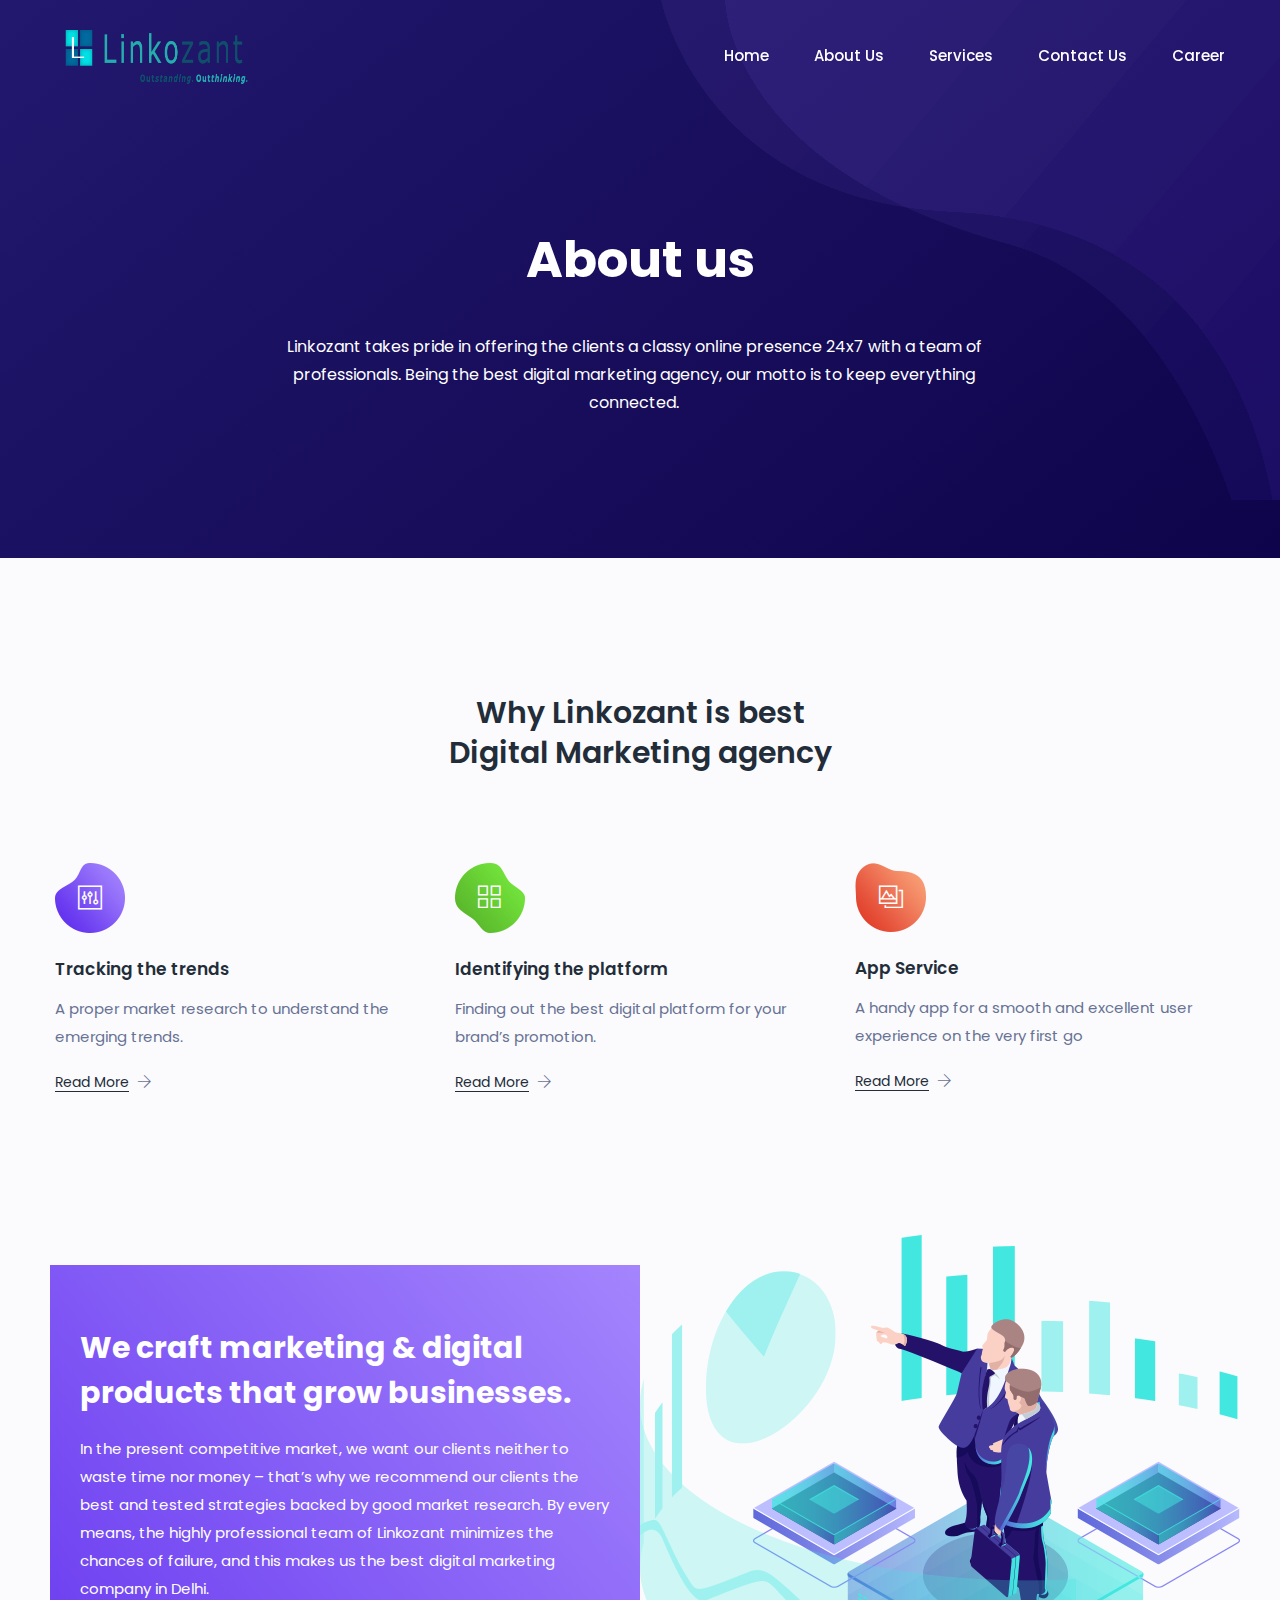
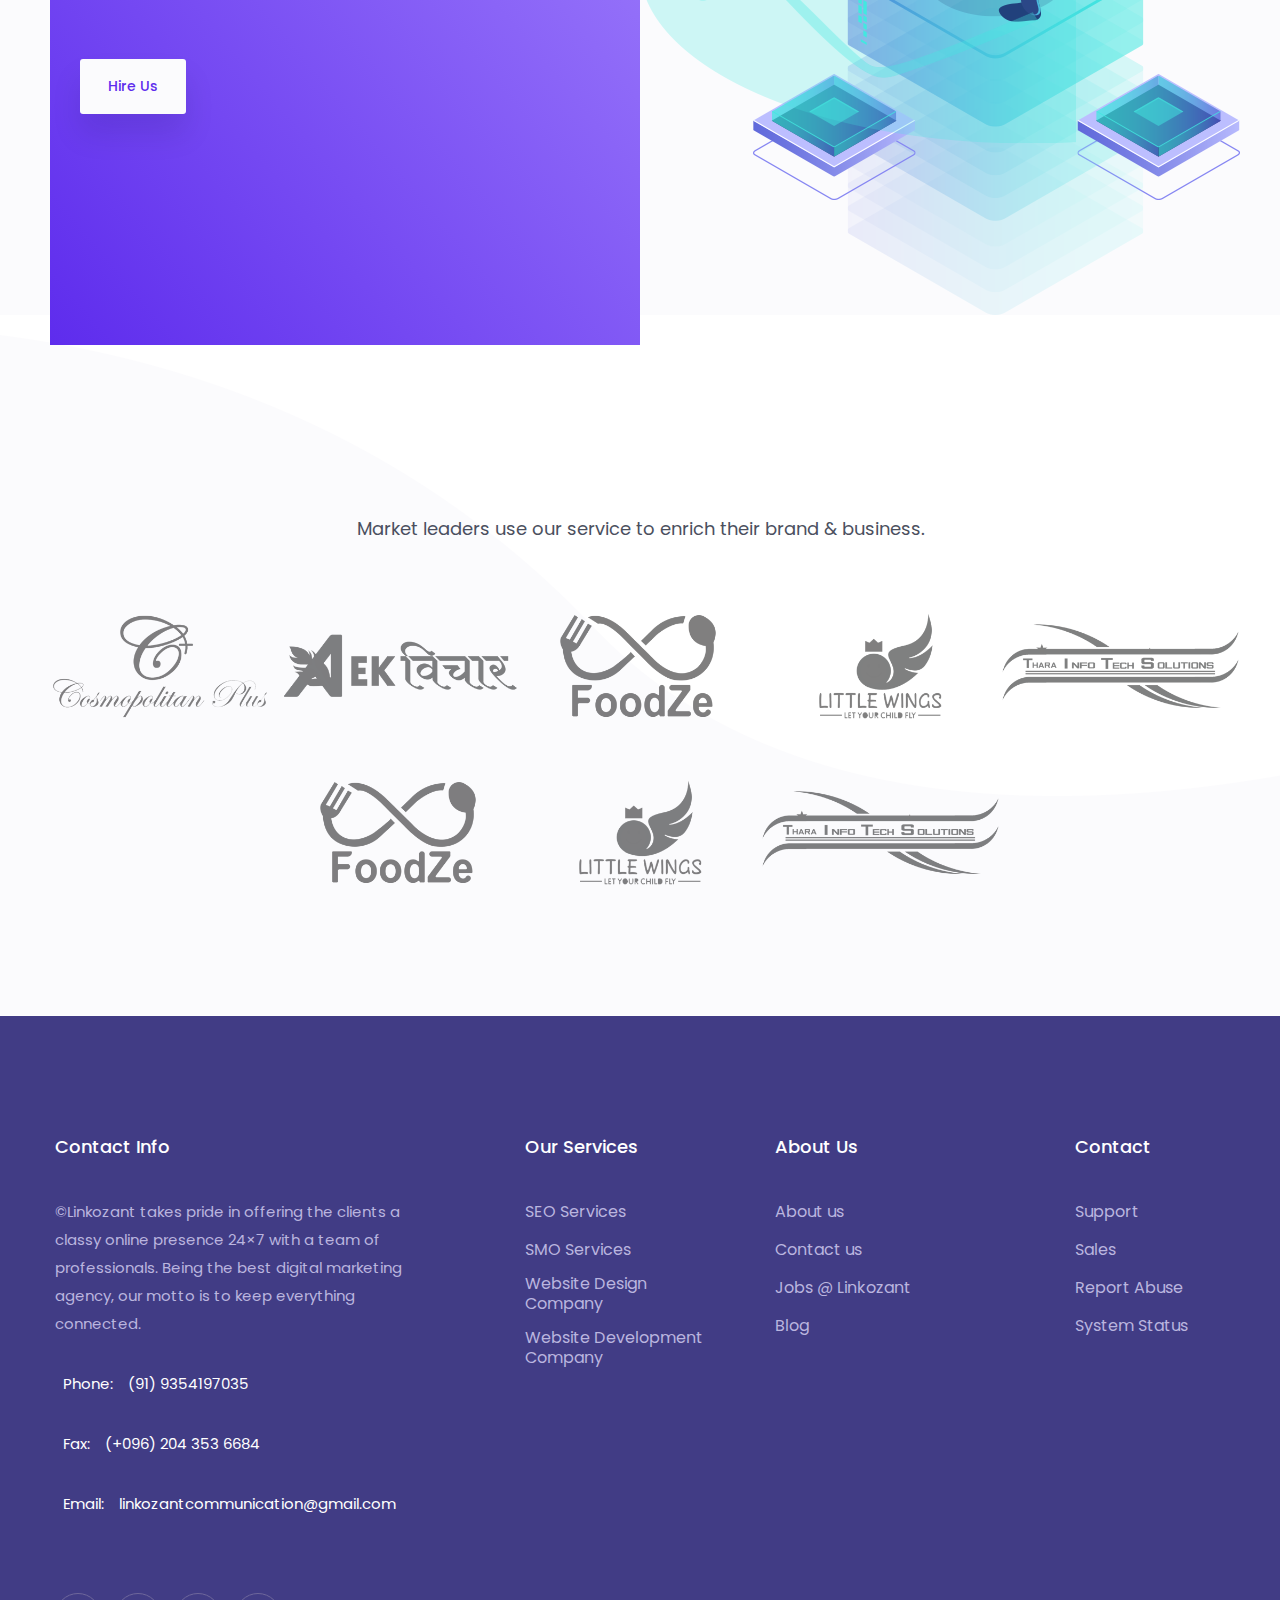
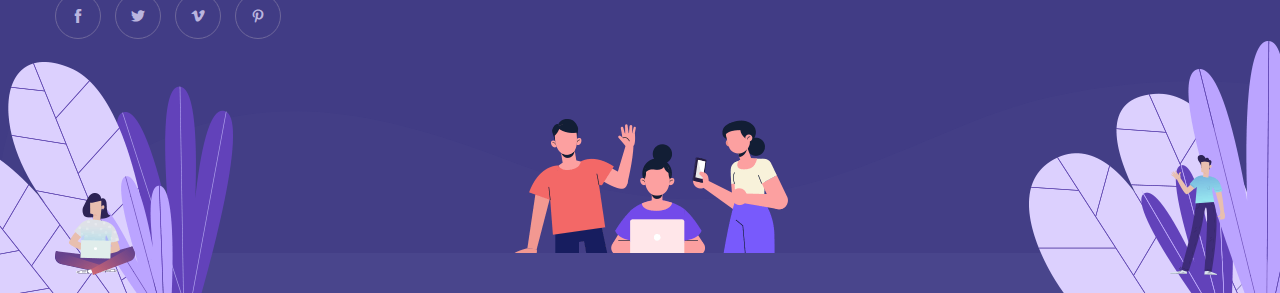
==== commit 2981a84f: "footer resonsive issue fixed" ====
--- a/aboutus.html
+++ b/aboutus.html
@@ -126,8 +126,8 @@
         </section>
         <section class="agency_service_area bg_color">
             <div class="container">
-                <h2 class="f_size_30 f_600 t_color3 l_height40 text-center mb_90">You SaasLand wherever your<br>
-                    business agency</h2>
+                <h2 class="f_size_30 f_600 t_color3 l_height40 text-center mb_90">Why Linkozant is best<br>
+Digital Marketing agency</h2>
                 <div class="row mb_30">
                     <div class="col-lg-4 col-sm-6">
                         <div class="p_service_item agency_service_item pr_70">
@@ -221,22 +221,30 @@
                 <div class="row">
                     <div class="col-lg-4 col-md-6">
                         <div class="f_widget dark_widget company_widget">
-    
+
+                            <h3 class="f-title f_500 t_color f_size_18 mb_40">Contact Info</h3>
                             <p>©Linkozant takes pride in offering the clients a classy online presence 24×7 with a team of professionals. Being the best digital marketing agency, our motto is to keep everything connected.</p>
+                            <div class="contact_info_item mt-3">
+                                <!-- <h6 class="f_p f_size_20  f_500 mb_20 text-white">Contact Info</h6> -->
+                                <p class="f_400 f_size_13 text-white"><span class="f_400">Phone:</span> <a class="text-white" href="tel:9354197035">(91) 9354197035</a></p>
+                                <p class="f_400 f_size_13 text-white"><span class="f_400">Fax:</span> <a class="text-white" href="tel:">(+096) 204 353 6684</a></p>
+                                <p class="f_400 f_size_12 text-white"><span class="f_400">Email:</span> <a class="text-white" href="mailto:linkozantcommunication@gmail.com">linkozantcommunication@gmail.com</a></p>
+                            </div>
                             <div class="f_social_icon">
                                 <a href="#" class="ti-facebook"></a>
                                 <a href="#" class="ti-twitter-alt"></a>
                                 <a href="#" class="ti-vimeo-alt"></a>
                                 <a href="#" class="ti-pinterest"></a>
                             </div>
+                
                         </div>
                     </div>
                     <div class="col-lg-3 col-md-6">
                         <div class="f_widget dark_widget about-widget pl_70">
                             <h3 class="f-title f_500 t_color f_size_18 mb_40">Our Services</h3>
                             <ul class="list-unstyled f_list">
-                                <li><a href="#">SEO Services in India</a></li>
-                                <li><a href="#">SMO Services in India</a></li>
+                                <li><a href="#">SEO Services</a></li>
+                                <li><a href="#">SMO Services</a></li>
                                 <li><a href="#">Website Design Company</a></li>
                                 <li><a href="#">Website Development Company</a></li>
                             </ul>
--- a/css/style.css
+++ b/css/style.css
@@ -160,7 +160,18 @@
 .f_size_15 {
   font-size: 15px;
 }
-
+.f_size_14 {
+  font-size: 14px;
+}
+.f_size_13 {
+  font-size: 13px;
+}
+.f_size_12 {
+  font-size: 12px;
+}
+.text-white{
+  color: #FFFFFF;
+}
 .l_height60 {
   line-height: 60px;
 }
@@ -3924,6 +3935,17 @@
   text-align: center;
   margin-left: 18%;
 }
+.fbold{
+  font-weight: 700;
+  font-size: 20px;
+}
+@media only screen and (max-width: 600px) {
+  .linko{
+    width: 100%;
+    text-align: center;
+    margin-left: 0%;
+  }
+}
 /*====================================================*/
 /*====================================================*/
 /*================= Start breadcrumb_area css =================*/
@@ -10604,7 +10626,7 @@
 
 /*================== contact_info_area css ================*/
 .contact_info_item {
-  border-bottom: 1px solid #eeebf6;
+  /* border-bottom: 1px solid #eeebf6; */
   padding-bottom: 25px;
 }
 .contact_info_item p {
@@ -15623,7 +15645,7 @@
   padding: 100px 0px 120px;
 }
 .h_footer_dark .company_widget p {
-  font-size: 16px;
+  font-size: 15px;
   font-weight: 400;
   margin-top: 32px;
   margin-bottom: 0;
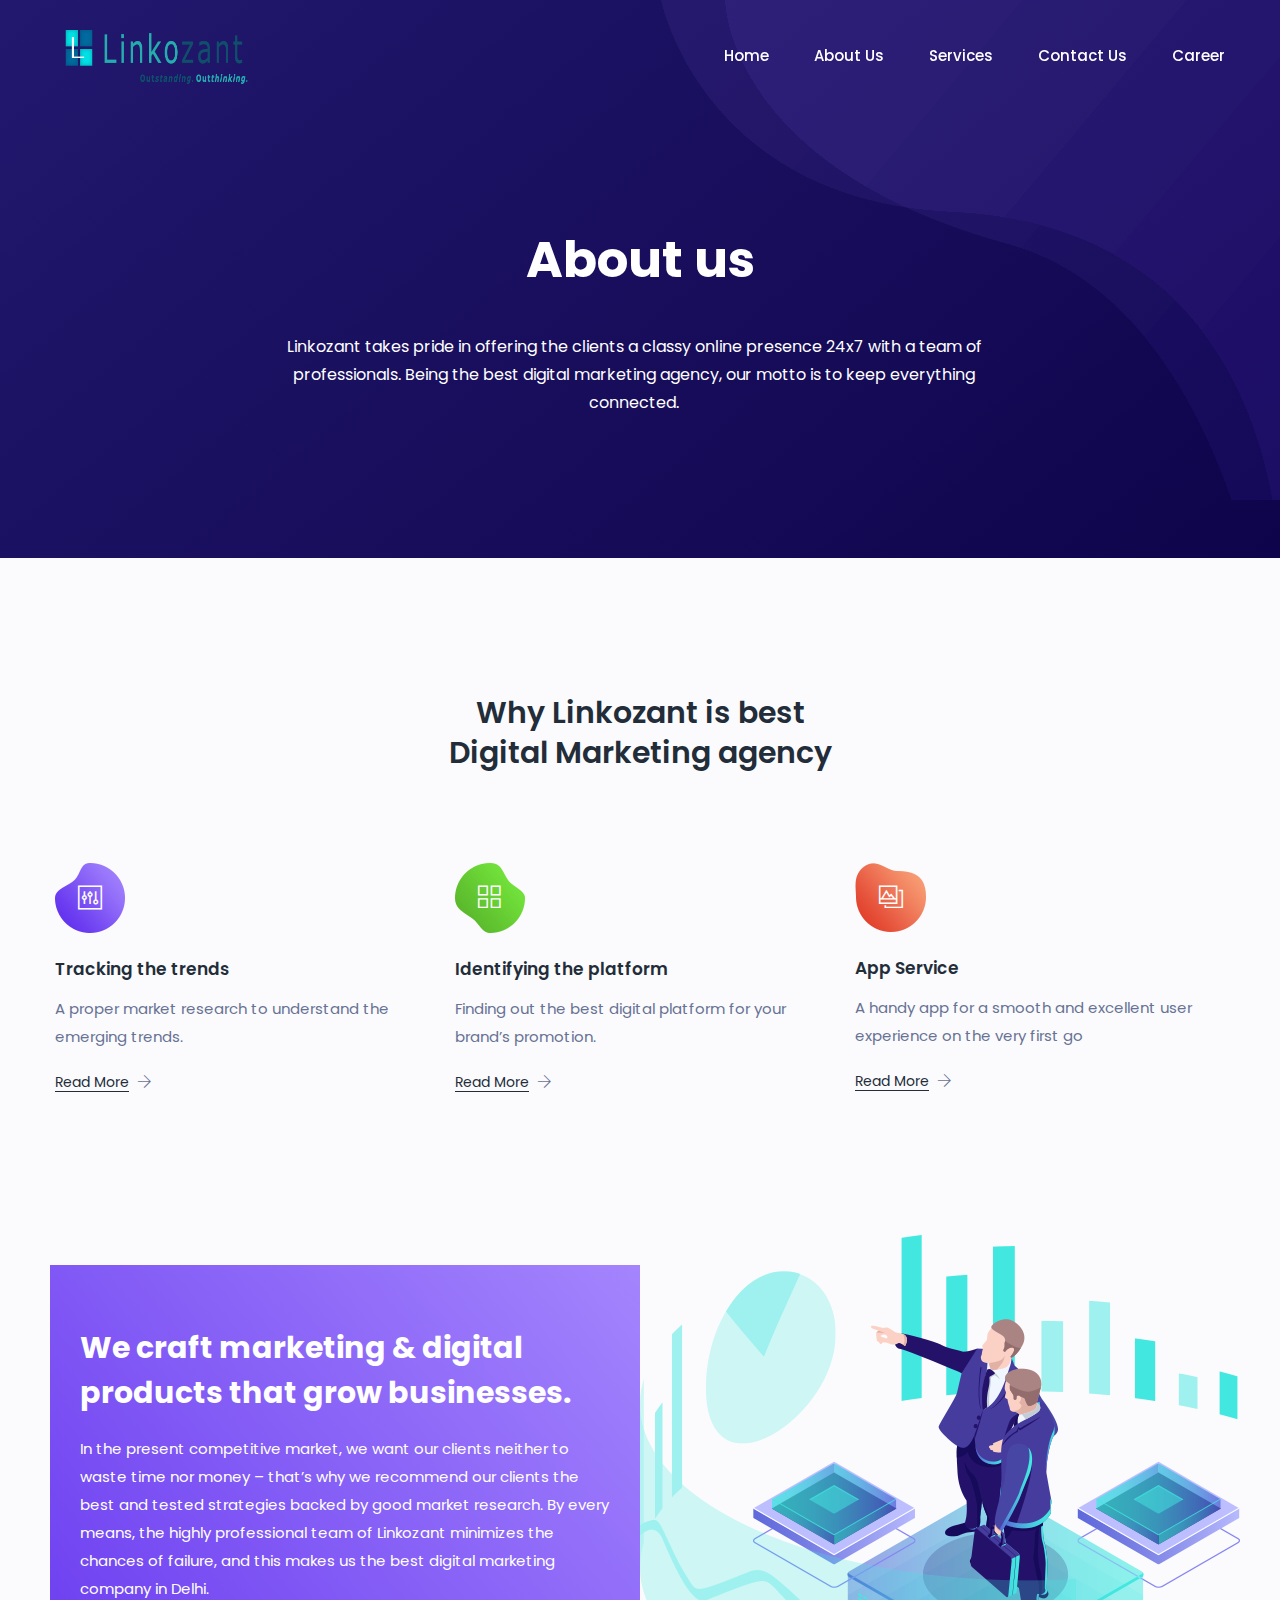
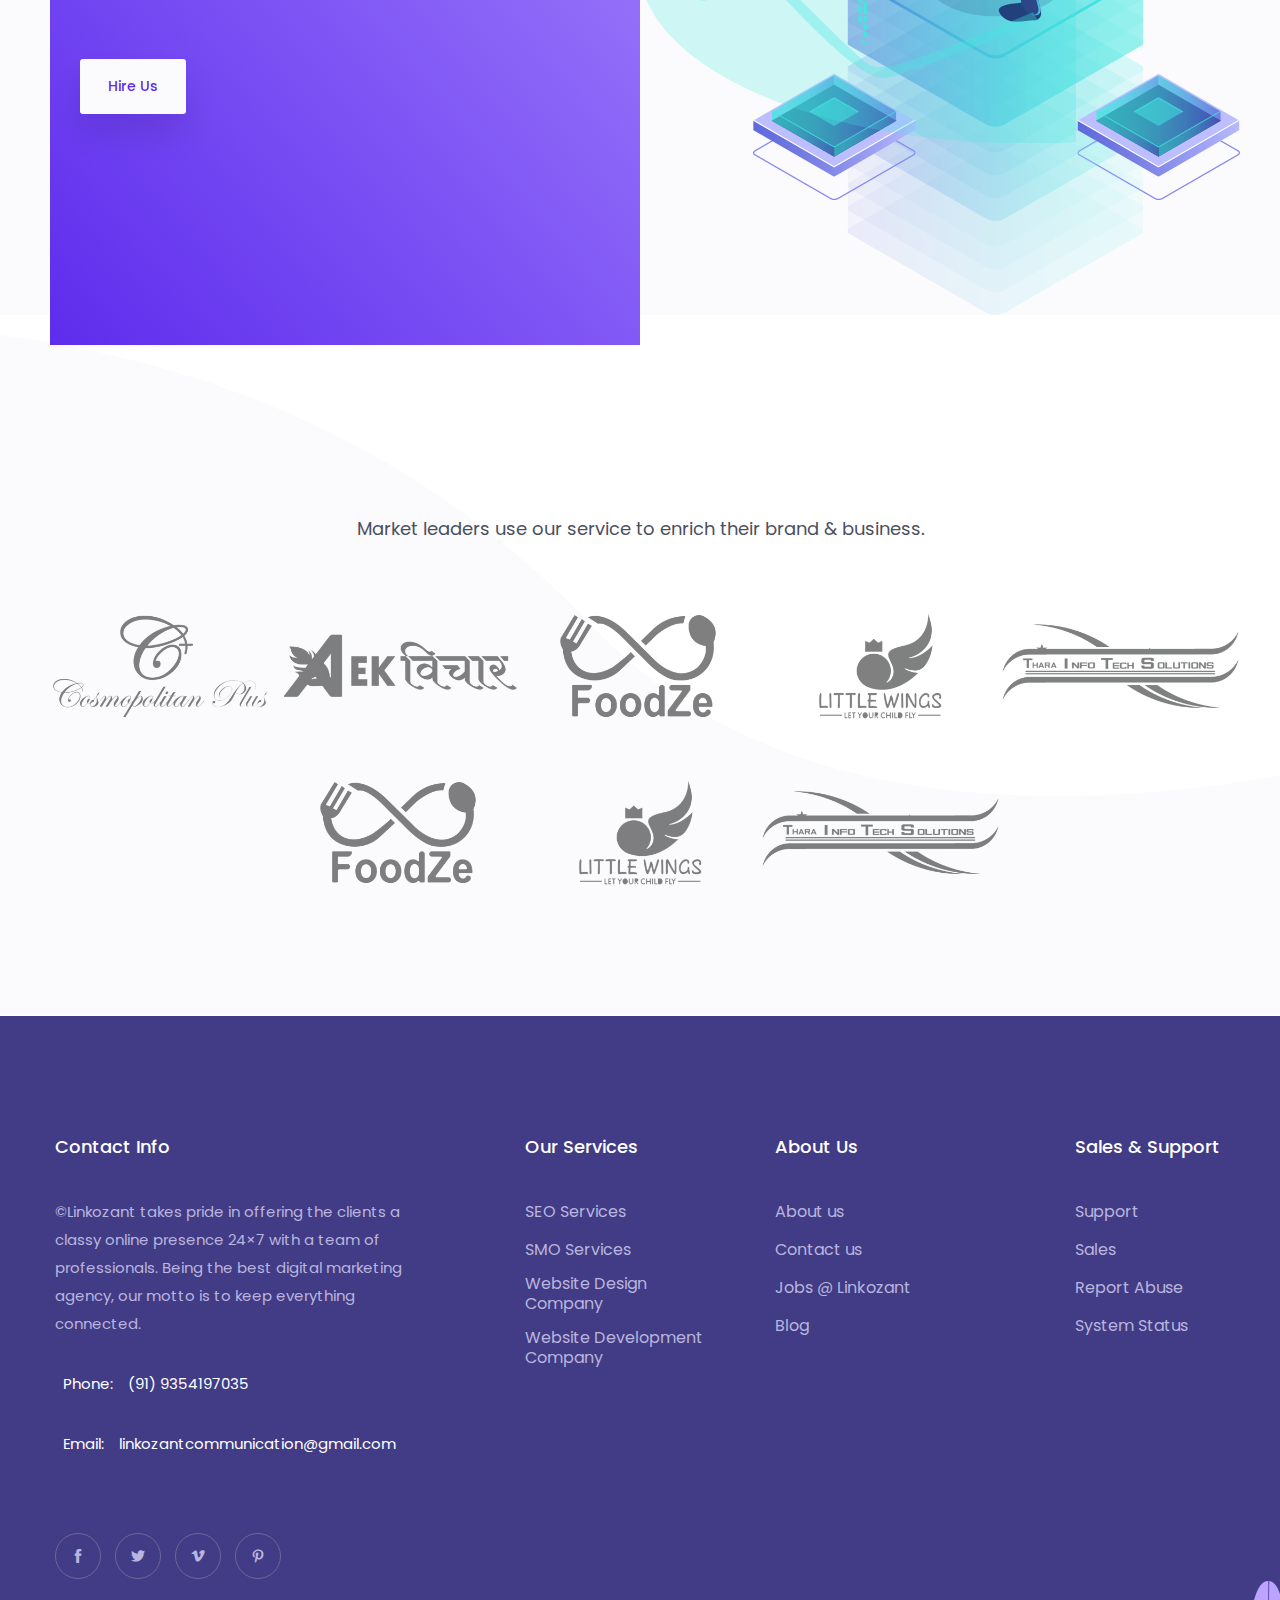
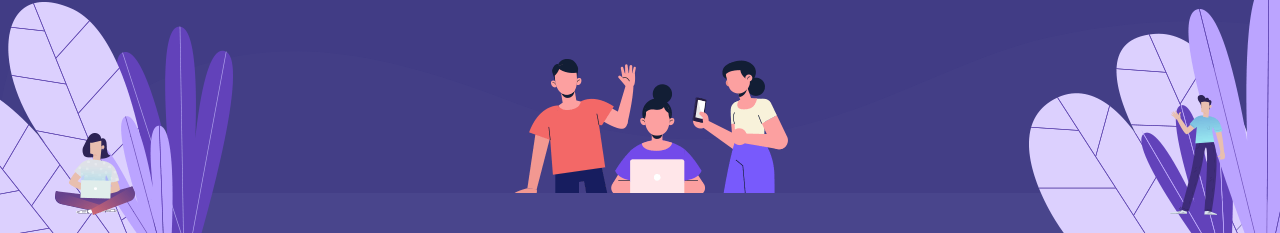
==== commit 4af6cc5c: "footer content fixed" ====
--- a/aboutus.html
+++ b/aboutus.html
@@ -227,7 +227,7 @@
                             <div class="contact_info_item mt-3">
                                 <!-- <h6 class="f_p f_size_20  f_500 mb_20 text-white">Contact Info</h6> -->
                                 <p class="f_400 f_size_13 text-white"><span class="f_400">Phone:</span> <a class="text-white" href="tel:9354197035">(91) 9354197035</a></p>
-                                <p class="f_400 f_size_13 text-white"><span class="f_400">Fax:</span> <a class="text-white" href="tel:">(+096) 204 353 6684</a></p>
+                                <!-- <p class="f_400 f_size_13 text-white"><span class="f_400">Fax:</span> <a class="text-white" href="tel:">(+096) 204 353 6684</a></p> -->
                                 <p class="f_400 f_size_12 text-white"><span class="f_400">Email:</span> <a class="text-white" href="mailto:linkozantcommunication@gmail.com">linkozantcommunication@gmail.com</a></p>
                             </div>
                             <div class="f_social_icon">
@@ -263,7 +263,7 @@
                     </div>
                     <div class="col-lg-2 col-md-6">
                         <div class="f_widget dark_widget about-widget pl_20">
-                            <h3 class="f-title f_500 t_color f_size_18 mb_40">Contact</h3>
+                            <h3 class="f-title f_500 t_color f_size_18 mb_40">Sales & Support</h3>
                             <ul class="list-unstyled f_list">
                                 <li><a href="#">Support</a></li>
                                 <li><a href="#">Sales</a></li>
--- a/css/style.css
+++ b/css/style.css
@@ -3944,6 +3944,13 @@
     width: 100%;
     text-align: center;
     margin-left: 0%;
+  }
+  .pr_120 {
+    padding-right: 0px;
+  }
+  .navbar-brand img {
+    width: 180px;
+    height: 50px;
   }
 }
 /*====================================================*/
